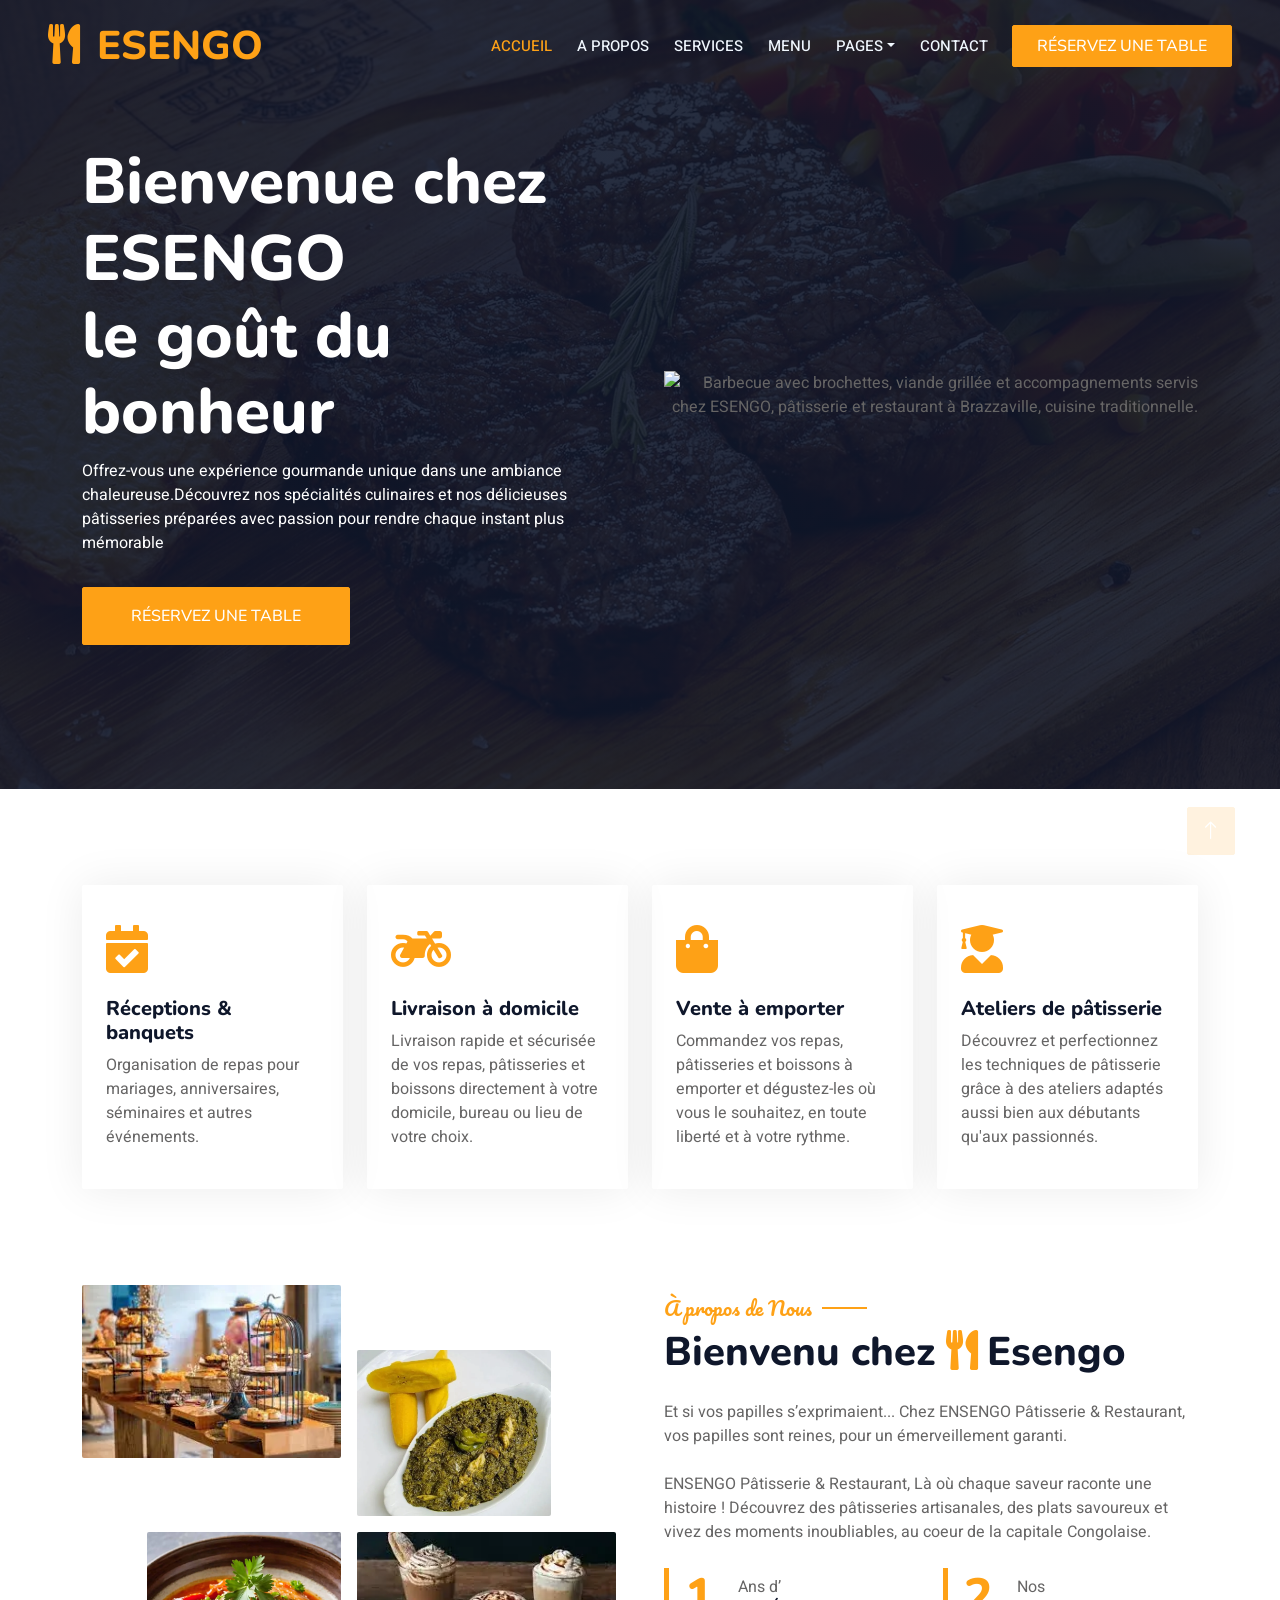
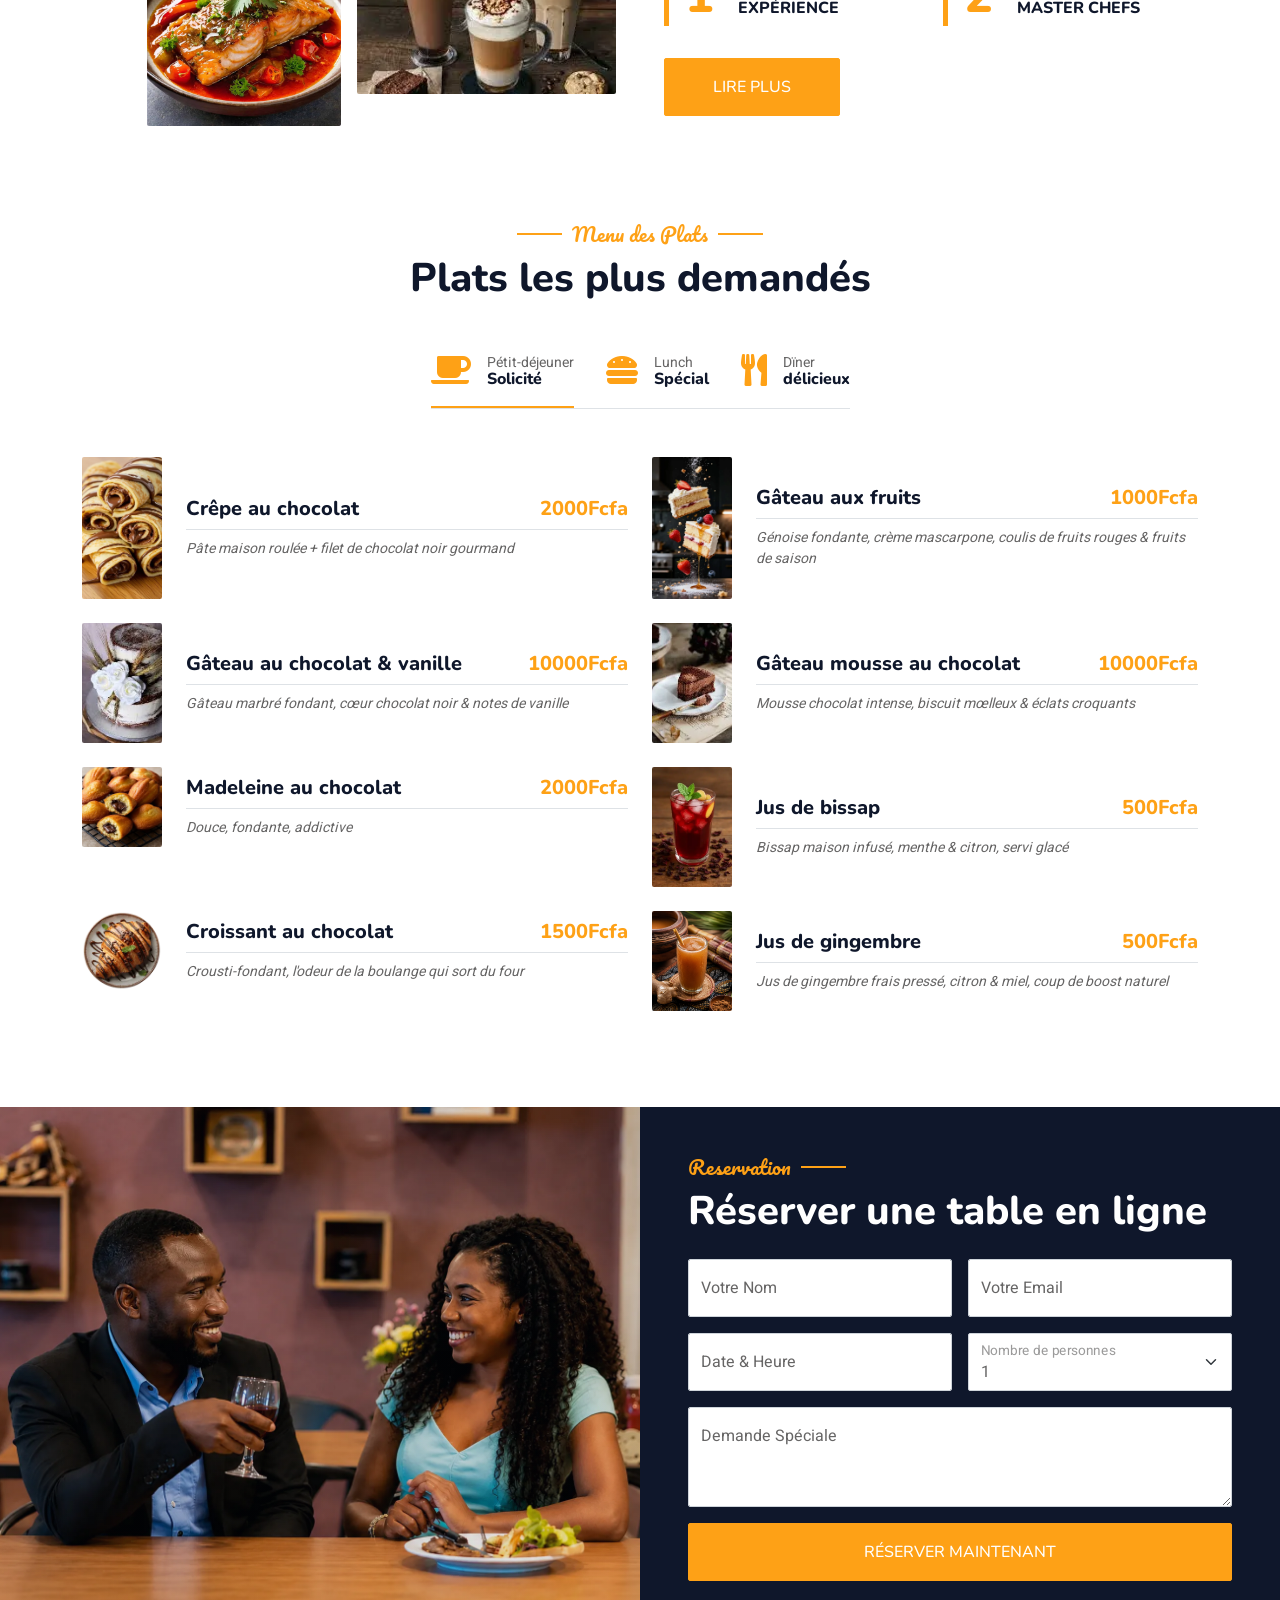
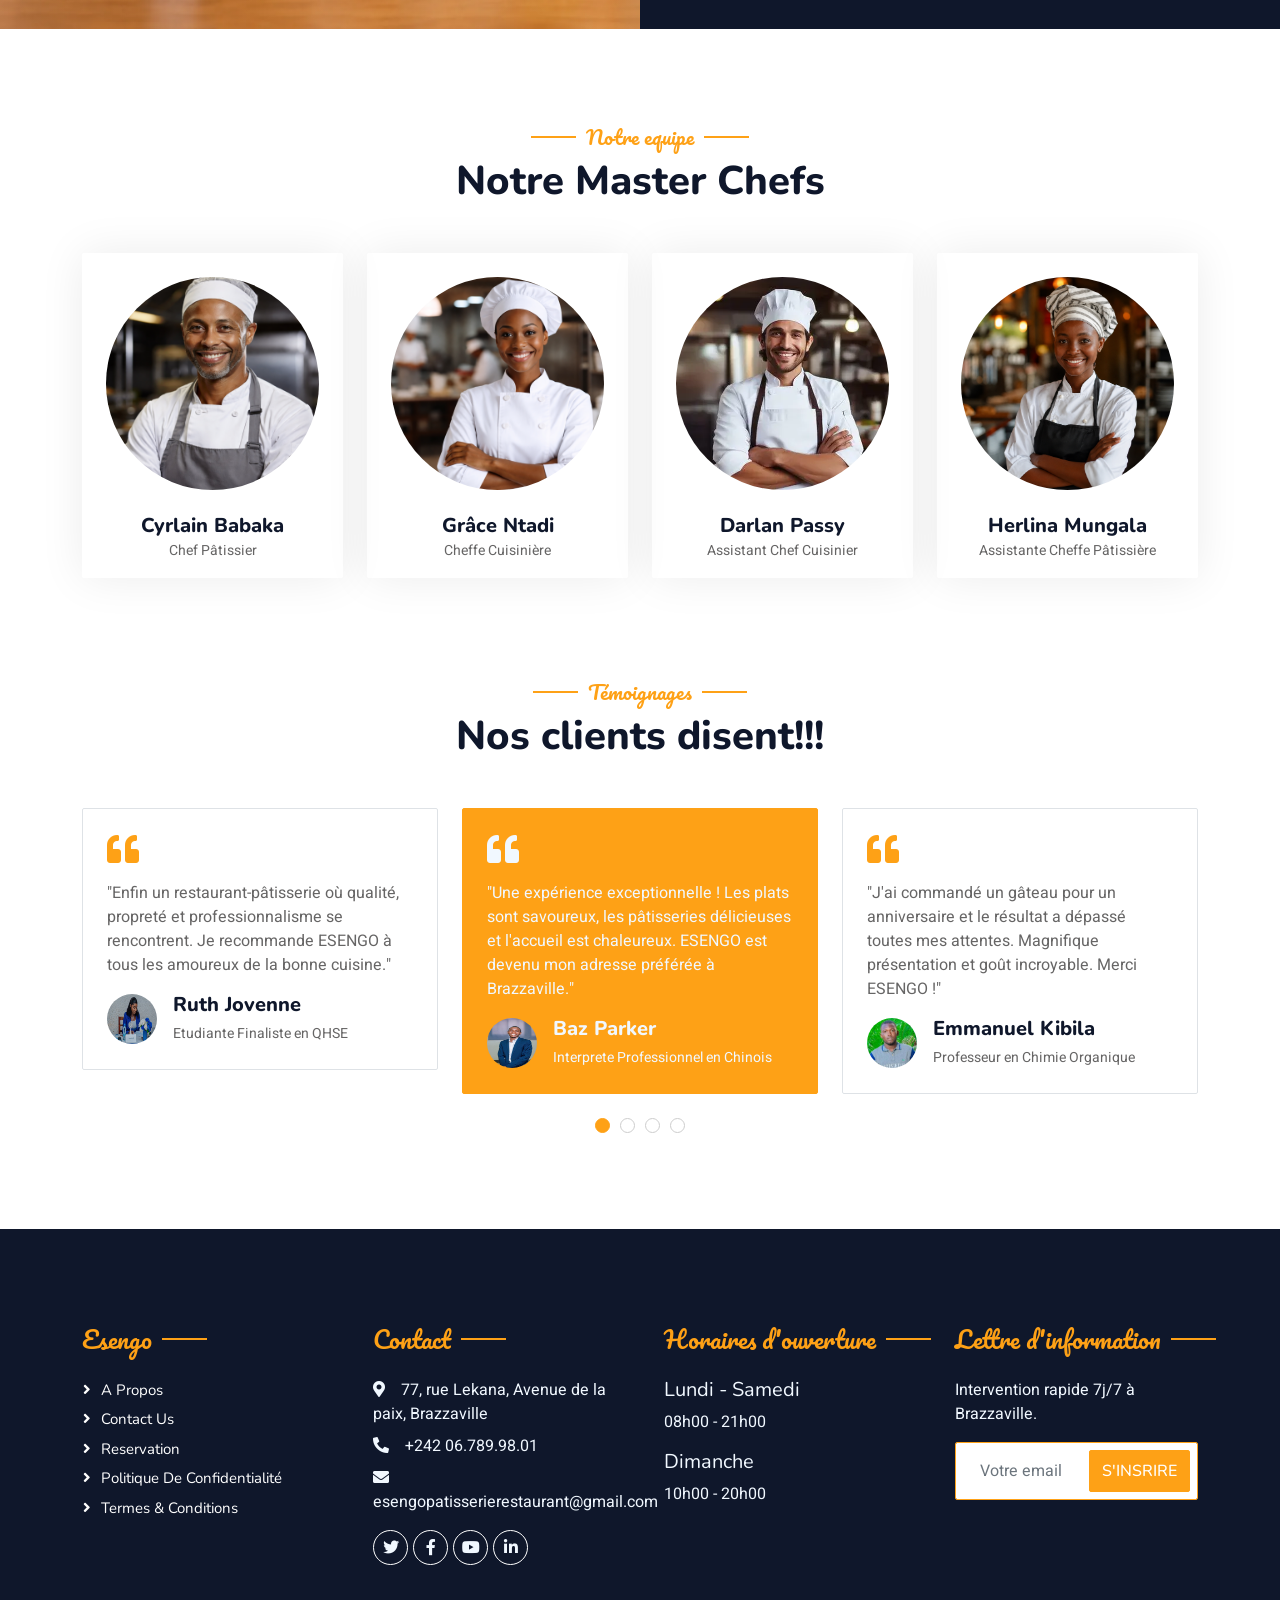
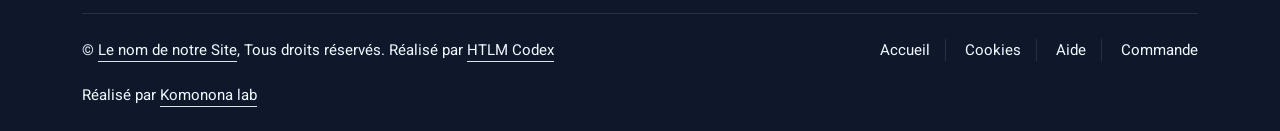
==== index.html @ 7b4bb0e8 "First commit" ====
<!DOCTYPE html>
<html lang="en">

<head>
    <meta charset="utf-8">
    <title>Esengo | Pâtisserie & Restaurant à Brazzaville</title>
    <meta content="width=device-width, initial-scale=1.0" name="viewport">
    <meta content="" name="keywords">
    <meta content="" name="description">
    <meta name="description" content="Esengo est votre pâtisserie, restaurant artisanale et salon de thé à Brazzaville. Découvrez nos gâteaux personnalisés, desserts faits maison, cuisine traditionnelle, café gourmand, vente à emporter et réservation de table.">
    <script type="application/ld+json">
{
  "@context": "https://schema.org",
  "@type": "Petite et moyenne entreprise (PME)",
  "@id": "",
  "name": "Esengo",
  "image": "",
  "url": "",
  "telephone": "+242064597911", 
  "email": "esengopatisserierestaurant@gmail.com",
  "priceRange": "FCFA",
  "description": "Chez ENSENGO Pâtisserie & Restaurant, vos papilles sont reines, pour un émerveillement garanti. ENSENGO Pâtisserie & Restaurant, là où chaque saveur raconte une histoire ! Découvrez des pâtisseries artisanales, des plats savoureux et vivez des moments inoubliables, au coeur de  la capitale Congolaise.",
  "address": {
    "@type": "PostalAddress",
    "streetAddress": "77, rue Lekana, Avenue de la paix, Brazzaville",
    "addressLocality": "Congo",
    "postalCode": "+242",
    "addressRegion": "Brazzaville",
    "addressCountry": "CG"
  },
  "geo": {
    "@type": "GeoCoordinates",
    "latitude": -4.26778°,
    "longitude": 15.2753°
  },
  "openingHoursSpecification": [
    {
      "@type": "OpeningHoursSpecification",
      "dayOfWeek": [
        "Monday",
        "Tuesday",
        "Wednesday",
        "Thursday",
        "Friday",
        "Saturday",
        "Sunday"
      ],
      "opens and closes": Monday-Saturday : "09:00-21:00",
      Sunday : "08:00-20:00"
    }
  ],
  "sameAs": [
    "https://www.facebook.com/profile.php?id=61590814425376",
    "https://www.instagram.com/esengo_26?igsh=MXh4OTg1Z3VpZGQyaA==",
  ],
  "areaServed": [
    {
      "@type": "Country",
      "name": "Congo"
    },
    {
      "@type": "City",
      "name": "Brazzaville"
    }
  ]
}
</script> 

    <!-- Favicon -->
    <link href="img/favicon.ico" rel="icon">

    <!-- Google Web Fonts -->
    <link rel="preconnect" href="https://fonts.googleapis.com">
    <link rel="preconnect" href="https://fonts.gstatic.com" crossorigin>
    <link href="https://fonts.googleapis.com/css2?family=Heebo:wght@400;500;600&family=Nunito:wght@600;700;800&family=Pacifico&display=swap" rel="stylesheet">

    <!-- Icon Font Stylesheet -->
    <link href="https://cdnjs.cloudflare.com/ajax/libs/font-awesome/5.10.0/css/all.min.css" rel="stylesheet">
    <link href="https://cdn.jsdelivr.net/npm/bootstrap-icons@1.4.1/font/bootstrap-icons.css" rel="stylesheet">

    <!-- Libraries Stylesheet -->
    <link href="lib/animate/animate.min.css" rel="stylesheet">
    <link href="lib/owlcarousel/assets/owl.carousel.min.css" rel="stylesheet">
    <link href="lib/tempusdominus/css/tempusdominus-bootstrap-4.min.css" rel="stylesheet" />

    <!-- Customized Bootstrap Stylesheet -->
    <link href="css/bootstrap.min.css" rel="stylesheet">

    <!-- Template Stylesheet -->
    <link href="css/style.css" rel="stylesheet">
</head>

<body>
    <div class="container-xxl bg-white p-0">
        <!-- Spinner Start -->
        <div id="spinner" class="show bg-white position-fixed translate-middle w-100 vh-100 top-50 start-50 d-flex align-items-center justify-content-center">
            <div class="spinner-border text-primary" style="width: 3rem; height: 3rem;" role="status">
                <span class="sr-only">Loading...</span>
            </div>
        </div>
        <!-- Spinner End -->


        <!-- Navbar & Hero Start -->
        <div class="container-xxl position-relative p-0">
            <nav class="navbar navbar-expand-lg navbar-dark bg-dark px-4 px-lg-5 py-3 py-lg-0">
                <a href="" class="navbar-brand p-0">
                    <h1 class="text-primary m-0"><i class="fa fa-utensils me-3"></i>ESENGO</h1>
                    <!-- <img src="img/logo.png" alt="Logo"> -->
                </a>
                <button class="navbar-toggler" type="button" data-bs-toggle="collapse" data-bs-target="#navbarCollapse">
                    <span class="fa fa-bars"></span>
                </button>
                <div class="collapse navbar-collapse" id="navbarCollapse">
                    <div class="navbar-nav ms-auto py-0 pe-4">
                        <a href="index.html" class="nav-item nav-link active">Accueil</a>
                        <a href="about.html" class="nav-item nav-link">A propos</a>
                        <a href="service.html" class="nav-item nav-link">Services</a>
                        <a href="menu.html" class="nav-item nav-link">Menu</a>
                        <div class="nav-item dropdown">
                            <a href="#" class="nav-link dropdown-toggle" data-bs-toggle="dropdown">Pages</a>
                            <div class="dropdown-menu m-0">
                                <a href="booking.html" class="dropdown-item">Réservation</a>
                                <a href="team.html" class="dropdown-item">Notre equipe</a>
                                <a href="testimonial.html" class="dropdown-item">Temoignage</a>
                            </div>
                        </div>
                        <a href="contact.html" class="nav-item nav-link">Contact</a>
                    </div>
                    <a href="booking.html" class="btn btn-primary py-2 px-4">Réservez une Table</a>
                </div>
            </nav>
            <div class="container-xxl py-5 bg-dark hero-header mb-5">
                <div class="container my-5 py-5">
                    <div class="row align-items-center g-5">
                        <div class="col-lg-6 text-center text-lg-start">
                            <h1 class="display-3 text-white animated slideInLeft">Bienvenue chez ESENGO<br>le goût du bonheur</h1>
                            <p class="text-white animated slideInLeft mb-4 pb-2">Offrez-vous une expérience gourmande unique dans une ambiance chaleureuse.Découvrez nos spécialités culinaires et nos délicieuses pâtisseries préparées avec passion pour rendre chaque instant plus mémorable</p>
                            <a href="booking.html" class="btn btn-primary py-sm-3 px-sm-5 me-3 animated slideInLeft">Réservez une Table</a>
                        </div>
                        <div class="col-lg-6 text-center text-lg-end overflow-hidden">
                            <img class="img-fluid" src="img_Drone/hero.png" alt="Barbecue avec brochettes, viande grillée et accompagnements servis chez ESENGO, pâtisserie et restaurant à Brazzaville, cuisine traditionnelle.">
                        </div>
                    </div>
                </div>
            </div>
        </div>
        <!-- Navbar & Hero End -->


        <!-- Service Start -->
        <div class="container-xxl py-5">
            <div class="container">
                <div class="row g-4">
                   <div class="col-lg-3 col-sm-6 wow fadeInUp" data-wow-delay="0.1s">
                        <div class="service-item rounded pt-3">
                            <div class="p-4">
                                <i class="fa fa-3x fa-calendar-check text-primary mb-4"></i>
                                <h5>Réceptions & banquets</h5>
                                <p>Organisation de repas pour mariages, anniversaires, séminaires et autres événements.</p>
                            </div>
                        </div>
                    </div>  
                    <div class="col-lg-3 col-sm-6 wow fadeInUp" data-wow-delay="0.3s">
                        <div class="service-item rounded pt-3">
                            <div class="p-4">
                                <i class="fa fa-3x fa-motorcycle text-primary mb-4"></i>
                                <h5>Livraison à domicile</h5>
                                <p>Livraison rapide et sécurisée de vos repas, pâtisseries et boissons directement à votre domicile, bureau ou lieu de votre choix.</p>
                            </div>
                        </div>
                    </div> 
                    <div class="col-lg-3 col-sm-6 wow fadeInUp" data-wow-delay="0.5s">
                        <div class="service-item rounded pt-3">
                            <div class="p-4">
                                 <i class="fa fa-3x fa-shopping-bag text-primary mb-4"></i>
                                 <h5>Vente à emporter</h5>
                                 <p>Commandez vos repas, pâtisseries et boissons à emporter et dégustez-les où vous le souhaitez, en toute liberté et à votre rythme.</p>
                            </div>
                        </div>
                    </div>
                    <div class="col-lg-3 col-sm-6 wow fadeInUp" data-wow-delay="0.7s">
                        <div class="service-item rounded pt-3">
                            <div class="p-4">
                                <i class="fa fa-3x fa-user-graduate text-primary mb-4"></i>
                                <h5>Ateliers de pâtisserie</h5>
                                <p>Découvrez et perfectionnez les techniques de pâtisserie grâce à des ateliers adaptés aussi bien aux débutants qu'aux passionnés.</p>
                            </div>
                        </div>
                    </div>
                </div>
            </div>
        </div>
        <!-- Service End -->


         <!-- About Start -->
        <div class="container-xxl py-5">
            <div class="container">
                <div class="row g-5 align-items-center">
                    <div class="col-lg-6">
                        <div class="row g-3">
                            <div class="col-6 text-start">
                                <img class="img-fluid rounded w-100 wow zoomIn" data-wow-delay="0.1s" src="img_about/intérieur_patisserie.webp">
                            </div>
                            <div class="col-6 text-start">
                                <img class="img-fluid rounded w-75 wow zoomIn" data-wow-delay="0.3s" src="img_about/saka saka.webp" style="margin-top: 25%;">
                            </div>
                            <div class="col-6 text-end">
                                <img class="img-fluid rounded w-75 wow zoomIn" data-wow-delay="0.5s" src="img_about/makayabou.webp">
                            </div>
                            <div class="col-6 text-end">
                                <img class="img-fluid rounded w-100 wow zoomIn" data-wow-delay="0.7s" src="img_about/smoussy.webp">
                            </div>
                        </div>
                    </div>
                    <div class="col-lg-6">
                        <h5 class="section-title ff-secondary text-start text-primary fw-normal">À propos de Nous</h5>
                        <h1 class="mb-4">Bienvenu chez <i class="fa fa-utensils text-primary me-2"></i>Esengo</h1>
                        <p class="mb-4">Et si vos papilles s’exprimaient... Chez ENSENGO Pâtisserie & Restaurant, vos papilles sont reines, pour un émerveillement garanti.</p>
                        <p class="mb-4">ENSENGO Pâtisserie & Restaurant, Là où  chaque saveur raconte une histoire ! Découvrez des pâtisseries artisanales, des plats savoureux et vivez des moments inoubliables, au coeur de  la capitale Congolaise.</p>
                        <div class="row g-4 mb-4">
                            <div class="col-sm-6">
                                <div class="d-flex align-items-center border-start border-5 border-primary px-3">
                                    <h1 class="flex-shrink-0 display-5 text-primary mb-0" data-toggle="counter-up">3</h1>
                                    <div class="ps-4">
                                        <p class="mb-0">Ans d’</p>
                                        <h6 class="text-uppercase mb-0">Expérience</h6>
                                    </div>
                                </div>
                            </div>
                            <div class="col-sm-6">
                                <div class="d-flex align-items-center border-start border-5 border-primary px-3">
                                    <h1 class="flex-shrink-0 display-5 text-primary mb-0" data-toggle="counter-up">4</h1>
                                    <div class="ps-4">
                                        <p class="mb-0">Nos</p>
                                        <h6 class="text-uppercase mb-0"> Master Chefs</h6>
                                    </div>
                                </div>
                            </div>
                        </div>
                        <a class="btn btn-primary py-3 px-5 mt-2" href="">Lire plus</a>
                    </div>
                </div>
            </div>
        </div>
        <!-- About End -->


              <!-- Menu Start -->
      <div class="container-xxl py-5">
        <div class="container">
          <div class="text-center wow fadeInUp" data-wow-delay="0.1s">
            <h5
              class="section-title ff-secondary text-center text-primary fw-normal"
            >
              Menu des Plats
            </h5>
 <h1 class="mb-5">Plats les plus demandés</h1>
          </div>
          <div class="tab-class text-center wow fadeInUp" data-wow-delay="0.1s">
            <ul
              class="nav nav-pills d-inline-flex justify-content-center border-bottom mb-5"
            >
              <li class="nav-item">
                <a
                  class="d-flex align-items-center text-start mx-3 ms-0 pb-3 active"
                  data-bs-toggle="pill"
                  href="#tab-1"
                >
                  <i class="fa fa-coffee fa-2x text-primary"></i>
                  <div class="ps-3">
                    <small class="text-body">Pétit-déjeuner</small>
                    <h6 class="mt-n1 mb-0">Solicité</h6>
                  </div>
                </a>
              </li>
              <li class="nav-item">
                <a
                  class="d-flex align-items-center text-start mx-3 pb-3"
                  data-bs-toggle="pill"
                  href="#tab-2"
                >
                  <i class="fa fa-hamburger fa-2x text-primary"></i>
                  <div class="ps-3">
                    <small class="text-body">Lunch</small>
                    <h6 class="mt-n1 mb-0">Spécial</h6>
                  </div>
                </a>
              </li>
              <li class="nav-item">
                <a
                  class="d-flex align-items-center text-start mx-3 me-0 pb-3"
                  data-bs-toggle="pill"
                  href="#tab-3"
                >
                  <i class="fa fa-utensils fa-2x text-primary"></i>
                  <div class="ps-3">
                    <small class="text-body">Dïner</small>
                    <h6 class="mt-n1 mb-0">délicieux</h6>
                  </div>
                </a>
              </li>
            </ul>
            <div class="tab-content">
              <div id="tab-1" class="tab-pane fade show p-0 active">
                <div class="row g-4">
                  <div class="col-lg-6">
                    <div class="d-flex align-items-center">
                      <img
                        class="flex-shrink-0 img-fluid rounded"
                        src="Images Komonana (compression)\crepes au choco.webp"
                        alt="Crêpe au chocolat artisanale servie au restaurant pâtisserie ESENGO à Brazzaville"
                        style="width: 80px"
                      />
                      <div class="w-100 d-flex flex-column text-start ps-4">
                        <h5
                          class="d-flex justify-content-between border-bottom pb-2"
                        >
                          <span>Crêpe au chocolat</span>
                          <span class="text-primary">2000Fcfa</span>
                        </h5>
                        <small class="fst-italic"
                          >Pâte maison roulée + filet de chocolat noir
                          gourmand</small
                        >
                      </div>
                    </div>
                  </div>

                  <div class="col-lg-6">
                    <div class="d-flex align-items-center">
                      <img
                        class="flex-shrink-0 img-fluid rounded"
                        src="Images Komonana (compression)\gâteau  à la crème.webp"
                        alt="gâteau aux fruits frais de la pâtisserie ESENGO à Brazzaville"
                        style="width: 80px"
                      />
                      <div class="w-100 d-flex flex-column text-start ps-4">
                        <h5
                          class="d-flex justify-content-between border-bottom pb-2"
                        >
                          <span>Gâteau aux fruits</span>
                          <span class="text-primary">1000Fcfa</span>
                        </h5>
                        <small class="fst-italic"
                          >Génoise fondante, crème mascarpone, coulis de fruits
                          rouges & fruits de saison</small
                        >
                      </div>
                    </div>
                  </div>
                  <div class="col-lg-6">
                    <div class="d-flex align-items-center">
                      <img
                        class="flex-shrink-0 img-fluid rounded"
                        src="Images Komonana (compression)\images (3).webp"
                        alt="Gâteau au chocolat et vanille préparé par la meilleure pâtisserie de Brazzaville"
                        style="width: 80px"
                      />
                      <div class="w-100 d-flex flex-column text-start ps-4">
                        <h5
                          class="d-flex justify-content-between border-bottom pb-2"
                        >
                          <span>Gâteau au chocolat & vanille</span>
                          <span class="text-primary">10000Fcfa</span>
                        </h5>
                        <small class="fst-italic"
                          >Gâteau marbré fondant, cœur chocolat noir & notes de
                          vanille</small
                        >
                      </div>
                    </div>
                  </div>
                  <div class="col-lg-6">
                    <div class="d-flex align-items-center">
                      <img
                        class="flex-shrink-0 img-fluid rounded"
                        src="Images Komonana (compression)/g chocolat.webp"
                        alt="Gâteau mousse au chocolat gourmand proposé par la pâtisserie ESENGO à Brazzaville"
                        style="width: 80px"
                      />
                      <div class="w-100 d-flex flex-column text-start ps-4">
                        <h5
                          class="d-flex justify-content-between border-bottom pb-2"
                        >
                          <span>Gâteau mousse au chocolat</span>
                          <span class="text-primary">10000Fcfa</span>
                        </h5>
                        <small class="fst-italic"
                          >Mousse chocolat intense, biscuit mœlleux & éclats
                          croquants</small
                        >
                      </div>
                    </div>
                  </div>
                  <div class="col-lg-6">
                    <div class="d-flex align-items-center">
                      <img
                        class="flex-shrink-0 img-fluid rounded"
                        src="Images Komonana (compression)/madeleine au chocolat.webp"
                        alt="Madeleine au chocolat artisanale de la pâtisserie ESENGO à Brazzaville"
                        style="width: 80px"
                      />
                      <div class="w-100 d-flex flex-column text-start ps-4">
                        <h5
                          class="d-flex justify-content-between border-bottom pb-2"
                        >
                          <span>Madeleine au chocolat</span>
                          <span class="text-primary">2000Fcfa</span>
                        </h5>
                        <small class="fst-italic"
                          >Douce, fondante, addictive</small
                        >
                      </div>
                    </div>
                  </div>
                  <div class="col-lg-6">
                    <div class="d-flex align-items-center">
                      <img
                        class="flex-shrink-0 img-fluid rounded"
                        src="Images Komonana (compression)/images (35).webp"
                        alt="Jus de bissap maison servi au restaurant ESENGO à Brazzaville"
                        style="width: 80px"
                      />
                      <div class="w-100 d-flex flex-column text-start ps-4">
                        <h5
                          class="d-flex justify-content-between border-bottom pb-2"
                        >
                          <span>Jus de bissap</span>
                          <span class="text-primary">500Fcfa</span>
                        </h5>
                        <small class="fst-italic"
                          >Bissap maison infusé, menthe & citron, servi
                          glacé</small
                        >
                      </div>
                    </div>
                  </div>

                  <div class="col-lg-6">
                    <div class="d-flex align-items-center">
                      <img
                        class="flex-shrink-0 img-fluid rounded"
                        src="Images Komonana (compression)/chocolate-croissant-french-pastry-croissant-top-view-puff-pastry-dessert-isolated-png.webp"
                        alt="Croissant au chocolat croustillant de la pâtisserie ESENGO à Brazzaville"
                        style="width: 80px"
                      />
                      <div class="w-100 d-flex flex-column text-start ps-4">
                        <h5
                          class="d-flex justify-content-between border-bottom pb-2"
                        >
                          <span>Croissant au chocolat</span>
                          <span class="text-primary">1500Fcfa</span>
                        </h5>
                        <small class="fst-italic"
                          >Crousti-fondant, l'odeur de la boulange qui sort du
                          four</small
                        >
                      </div>
                    </div>
                  </div>

                  <div class="col-lg-6">
                    <div class="d-flex align-items-center">
                      <img
                        class="flex-shrink-0 img-fluid rounded"
                        src="plat/gingembre.webp"
                        alt="Jus de gingembre frais proposé au restaurant pâtisserie ESENGO à Brazzaville"
                        style="width: 80px"
                      />
                      <div class="w-100 d-flex flex-column text-start ps-4">
                        <h5
                          class="d-flex justify-content-between border-bottom pb-2"
                        >
                          <span>Jus de gingembre</span>
                          <span class="text-primary">500Fcfa</span>
                        </h5>
                        <small class="fst-italic"
                          >Jus de gingembre frais pressé, citron & miel, coup de
                          boost naturel</small
                        >
                      </div>
                    </div>
                  </div>
                </div>
              </div>
              <div id="tab-2" class="tab-pane fade show p-0">
                <div class="row g-4">
                  <div class="col-lg-6">
                    <div class="d-flex align-items-center">
                      <img
                        class="flex-shrink-0 img-fluid rounded"
                        src="Images Komonana (compression)/eau.webp"
                        alt="Eau fraîche servie au restaurant ESENGO à Brazzaville"
                        style="width: 80px"
                      />
                      <div class="w-100 d-flex flex-column text-start ps-4">
                        <h5
                          class="d-flex justify-content-between border-bottom pb-2"
                        >
                          <span>Eau</span>
                          <span class="text-primary">1000Fcfa</span>
                        </h5>
                        <small class="fst-italic"
                          >Eau fraîche plate, servie glacée</small
                        >
                      </div>
                    </div>
                  </div>
                  <div class="col-lg-6">
                    <div class="d-flex align-items-center">
                      <img
                        class="flex-shrink-0 img-fluid rounded"
                        src="Images Komonana (compression)\boisson.webp"
                        alt="Smoothie aux fruits frais préparé au restaurant ESENGO à Brazzaville"
                        style="width: 80px"
                      />
                      <div class="w-100 d-flex flex-column text-start ps-4">
                        <h5
                          class="d-flex justify-content-between border-bottom pb-2"
                        >
                          <span>Smoothie aux fruits</span>
                          <span class="text-primary">3000Fcfa</span>
                        </h5>
                        <small class="fst-italic"
                          >Mix de fruits frais du jour, 100% naturel sans sucre
                          ajouté</small
                        >
                      </div>
                    </div>
                  </div>
                  <div class="col-lg-6">
                    <div class="d-flex align-items-center">
                      <img
                        class="flex-shrink-0 img-fluid rounded"
                        src="c:\Users\HP\Downloads\tinified\ChatGPT Image 19 juin 2026, 15_28_49.webp"
                        alt="Riz sauce gras servi au restaurant gastronomique ESENGO à Brazzaville"
                        style="width: 80px"
                      />
                      <div class="w-100 d-flex flex-column text-start ps-4">
                        <h5
                          class="d-flex justify-content-between border-bottom pb-2"
                        >
                          <span>Riz sauce gras</span>
                          <span class="text-primary">3500Fcfa</span>
                        </h5>
                        <small class="fst-italic"
                          >Riz parfumé, sauce tomate maison & légumes du
                          marché</small
                        >
                      </div>
                    </div>
                  </div>
                  <div class="col-lg-6">
                    <div class="d-flex align-items-center">
                      <img
                        class="flex-shrink-0 img-fluid rounded"
                        src="Images Komonana (compression)/pizza.webp"
                        alt="Pizza artisanale préparée au restaurant ESENGO à Brazzaville"
                        style="width: 80px"
                      />
                      <div class="w-100 d-flex flex-column text-start ps-4">
                        <h5
                          class="d-flex justify-content-between border-bottom pb-2"
                        >
                          <span>Pizza</span>
                          <span class="text-primary">4500Fcfa</span>
                        </h5>
                        <small class="fst-italic"
                          >Pâte maison, sauce tomate mozzarella fondante</small
                        >
                      </div>
                    </div>
                  </div>
                  <div class="col-lg-6">
                    <div class="d-flex align-items-center">
                      <img
                        class="flex-shrink-0 img-fluid rounded"
                        src="Images Komonana (compression)/tarte.webp"
                        alt="Tarte maison de la pâtisserie ESENGO à Brazzaville"
                        style="width: 80px"
                      />
                      <div class="w-100 d-flex flex-column text-start ps-4">
                        <h5
                          class="d-flex justify-content-between border-bottom pb-2"
                        >
                          <span>Tarte aux pommes</span>
                          <span class="text-primary">5000Fcfa</span>
                        </h5>
                        <small class="fst-italic"
                          >Tarte rustique aux pommes caramélisées</small
                        >
                      </div>
                    </div>
                  </div>
                  <div class="col-lg-6">
                    <div class="d-flex align-items-center">
                      <img
                        class="flex-shrink-0 img-fluid rounded"
                        src="c:\Users\HP\Desktop\restoran-1.0.0\restoran-1.0.0\getwebp-converted (16)\coca.webp"
                        alt="oca punch citron servi bien frais au restaurant ESENGO à Brazzaville"
                        style="width: 80px"
                      />
                      <div class="w-100 d-flex flex-column text-start ps-4">
                        <h5
                          class="d-flex justify-content-between border-bottom pb-2"
                        >
                          <span>Coca punch citron</span>
                          <span class="text-primary">1000Fcfa</span>
                        </h5>
                        <small class="fst-italic"
                          >Coca bien frais, citron pressé minute</small
                        >
                      </div>
                    </div>
                  </div>
                  <div class="col-lg-6">
                    <div class="d-flex align-items-center">
                      <img
                        class="flex-shrink-0 img-fluid rounded"
                        src="c:\Users\HP\Desktop\restoran-1.0.0\restoran-1.0.0\getwebp-converted (16)\toast.webp"
                        alt="Tartine à l'avocat, saumon fumé et œuf poché préparée au restaurant gastronomique ESENGO à Brazzaville"
                        style="width: 80px"
                      />
                      <div class="w-100 d-flex flex-column text-start ps-4">
                        <h5
                          class="d-flex justify-content-between border-bottom pb-2"
                        >
                          <span>Tartine avocat, saumon fumé & œuf poché</span>
                          <span class="text-primary">1500Fcfa</span>
                        </h5>
                        <small class="fst-italic"
                          >Tartine salée avocat crémeux, saumon fumé</small
                        >
                      </div>
                    </div>
                  </div>
                  <div class="col-lg-6">
                    <div class="d-flex align-items-center">
                      <img
                        class="flex-shrink-0 img-fluid rounded"
                        src="c:\Users\HP\Desktop\restoran-1.0.0\restoran-1.0.0\getwebp-converted (16)\brioche.webp"
                        alt="Yaourt à la banane, granola et miel proposé par la pâtisserie ESENGO à Brazzaville"
                        style="width: 80px"
                      />
                      <div class="w-100 d-flex flex-column text-start ps-4">
                        <h5
                          class="d-flex justify-content-between border-bottom pb-2"
                        >
                          <span>Yaourt à la banane, granola & miel </span>
                          <span class="text-primary">2000Fcfa</span>
                        </h5>
                        <small class="fst-italic"
                          >Yaourt onctueux, banane, granola croustillant &
                          miel</small
                        >
                      </div>
                    </div>
                  </div>
                </div>
              </div>
              <div id="tab-3" class="tab-pane fade show p-0">
                <div class="row g-4">
                  <div class="col-lg-6">
                    <div class="d-flex align-items-center">
                      <img
                        class="flex-shrink-0 img-fluid rounded"
                        src="plat/warp.webp"
                        alt="Tortilla de poulet avec salsa maison servie au restaurant ESENGO à Brazzaville"
                        style="width: 80px"
                      />
                      <div class="w-100 d-flex flex-column text-start ps-4">
                        <h5
                          class="d-flex justify-content-between border-bottom pb-2"
                        >
                          <span>Tortilla de poulet, salsa maison & salade</span>
                          <span class="text-primary">4500Fcfa</span>
                        </h5>
                        <small class="fst-italic"
                          >Tortilla chaude garnie, poulet mariné, salsa maison &
                          cridités croquantes</small
                        >
                      </div>
                    </div>
                  </div>
                  <div class="col-lg-6">
                    <div class="d-flex align-items-center">
                      <img
                        class="flex-shrink-0 img-fluid rounded"
                        src="plat/canard.webp"
                        alt="Magret de canard grillé préparé au restaurant gastronomique ESENGO à Brazzaville"
                        style="width: 80px"
                      />
                      <div class="w-100 d-flex flex-column text-start ps-4">
                        <h5
                          class="d-flex justify-content-between border-bottom pb-2"
                        >
                          <span>Magret de canard grillé</span>
                          <span class="text-primary">5000Fcfa</span>
                        </h5>
                        <small class="fst-italic"
                          >Canard braisé, sauce oignons 
                        </small>
                      </div>
                    </div>
                  </div>
                  <div class="col-lg-6">
                    <div class="d-flex align-items-center">
                      <img
                        class="flex-shrink-0 img-fluid rounded"
                        src="plat/legumes.webp"
                        alt="Steak grillé avec purée maison et légumes rôtis servi au restaurant ESENGO à Brazzaville"
                        style="width: 80px"
                      />
                      <div class="w-100 d-flex flex-column text-start ps-4">
                        <h5
                          class="d-flex justify-content-between border-bottom pb-2"
                        >
                          <span
                            >Steak grillé, puré maison et légumes rôtis</span
                          >
                          <span class="text-primary">7500Fcfa</span>
                        </h5>
                        <small class="fst-italic"
                          >Steak saisi à la plancha, purée onctueuse maison,
                          légumes de saison rôtis
                        </small>
                      </div>
                    </div>
                  </div>
                  <div class="col-lg-6">
                    <div class="d-flex align-items-center">
                      <img
                        class="flex-shrink-0 img-fluid rounded"
                        src="plat/Silure.webp"
                        alt="Silure mijoté en sauce traditionnelle proposé au restaurant ESENGO à Brazzaville"
                        style="width: 80px"
                      />
                      <div class="w-100 d-flex flex-column text-start ps-4">
                        <h5
                          class="d-flex justify-content-between border-bottom pb-2"
                        >
                          <span>Silure </span>
                          <span class="text-primary"> 6000Fcfa</span>
                        </h5>
                        <small class="fst-italic"
                          >Morceaux de silure frais mijotés dans une sauce onctueuse aux oignons, tomates et épices</s></small
                        >
                      </div>
                    </div>
                  </div>
                  <div class="col-lg-6">
                    <div class="d-flex align-items-center">
                      <img
                        class="flex-shrink-0 img-fluid rounded"
                        src="plat/poulet.webp"
                        alt="Poulet doré aux légumes préparé au restaurant gastronomique ESENGO à Brazzaville"
                        style="width: 80px"
                      />
                      <div class="w-100 d-flex flex-column text-start ps-4">
                        <h5
                          class="d-flex justify-content-between border-bottom pb-2"
                        >
                          <span>Poulet doré aux légumes</span>
                          <span class="text-primary">8500Fcfa</span>
                        </h5>
                        <small class="fst-italic"
                          >Poulet doré au four, jus réduit, légumes
                          fondants</small
                        >
                      </div>
                    </div>
                  </div>
                  <div class="col-lg-6">
                    <div class="d-flex align-items-center">
                      <img
                        class="flex-shrink-0 img-fluid rounded"
                        src="plat/saka saka.webp"
                        alt="Saka saka accompagné de banane bouillie servi au restaurant gastronomique ESENGO à Brazzaville"
                        style="width: 80px"
                      />
                      <div class="w-100 d-flex flex-column text-start ps-4">
                        <h5
                          class="d-flex justify-content-between border-bottom pb-2"
                        >
                          <span>Saka saka & banane boullie</span>
                          <span class="text-primary">3000Fcfa</span>
                        </h5>
                        <small class="fst-italic"
                          >Feuilles de manioc pilées, mijotées avec l'huile de palme, oignons et épices du pays</small
                        >
                      </div>
                    </div>
                  </div>
                  <div class="col-lg-6">
                    <div class="d-flex align-items-center">
                      <img
                        class="flex-shrink-0 img-fluid rounded"
                        src="Images Komonana (compression)/riz poisson.png"
                        alt="Riz au poisson grillé préparé au restaurant ESENGO à Brazzaville"
                        style="width: 80px"
                      />
                      <div class="w-100 d-flex flex-column text-start ps-4">
                        <h5
                          class="d-flex justify-content-between border-bottom pb-2"
                        >
                          <span>Riz poisson</span>
                          <span class="text-primary">2500Fcfa</span>
                        </h5>
                        <small class="fst-italic"
                          >Riz parfumé, poisson grillé du jour, sauce tomate &
                          légumes</small
                        >
                      </div>
                    </div>
                  </div>
                  <div class="col-lg-6">
                    <div class="d-flex align-items-center">
                      <img
                        class="flex-shrink-0 img-fluid rounded"
                        src="plat/makayabou.webp"
                        alt="Poisson salé en sauce tomate proposé au restaurant ESENGO à Brazzaville"
                        style="width: 80px"
                      />
                      <div class="w-100 d-flex flex-column text-start ps-4">
                        <h5
                          class="d-flex justify-content-between border-bottom pb-2"
                        >
                          <span>Poisson salé</span>
                          <span class="text-primary">7500Fcfa</span>
                        </h5>
                        <small class="fst-italic"
                          >Poisson cuit avec saveur & tomate</small
                        >
                      </div>
                    </div>
                  </div>
                </div>
              </div>
            </div>
          </div>
        </div>
      </div>
      <!-- Menu End -->


        <!-- Reservation Start -->
        <div class="container-xxl py-5 px-0 wow fadeInUp" data-wow-delay="0.1s">
            <div class="row g-0">
                <div class="col-md-6">
                    <div class="video">
                       <!--  <button type="button" class="btn-play" data-bs-toggle="modal" data-src="https://www.youtube.com/embed/DWRcNpR6Kdc" data-bs-target="#videoModal">
                            <span></span>
                        </button> -->
                    </div>
                </div>
                <div class="col-md-6 bg-dark d-flex align-items-center">
                    <div class="p-5 wow fadeInUp" data-wow-delay="0.2s">
                        <h5 class="section-title ff-secondary text-start text-primary fw-normal">Reservation</h5>
                        <h1 class="text-white mb-4">Réserver une table en ligne</h1>
                        <form>
                            <div class="row g-3">
                                <div class="col-md-6">
                                    <div class="form-floating">
                                        <input type="text" class="form-control" id="name" placeholder="Your Name">
                                        <label for="name">Votre Nom</label>
                                    </div>
                                </div>
                                <div class="col-md-6">
                                    <div class="form-floating">
                                        <input type="email" class="form-control" id="email" placeholder="Your Email">
                                        <label for="email">Votre Email</label>
                                    </div>
                                </div>
                                <div class="col-md-6">
                                    <div class="form-floating date" id="date3" data-target-input="nearest">
                                        <input type="text" class="form-control datetimepicker-input" id="datetime" placeholder="Date & Time" data-target="#date3" data-toggle="datetimepicker" />
                                        <label for="datetime">Date & Heure</label>
                                    </div>
                                </div>
                                <div class="col-md-6">
                                    <div class="form-floating">
                                        <select class="form-select" id="select1">
                                          <option value="1">1</option>
                                          <option value="2">2</option>
                                          <option value="3">3</option>
                                          <option value="4">4</option>
                                        </select>
                                        <label for="select1">Nombre de personnes</label>
                                      </div>
                                </div>
                                <div class="col-12">
                                    <div class="form-floating">
                                        <textarea class="form-control" placeholder="Special Request" id="message" style="height: 100px"></textarea>
                                        <label for="message">Demande Spéciale</label>
                                    </div>
                                </div>
                                <div class="col-12">
                                    <button class="btn btn-primary w-100 py-3" type="submit">Réserver maintenant</button>
                                </div>
                            </div>
                        </form>
                    </div>
                </div>
            </div>
        </div>

        <div class="modal fade" id="videoModal" tabindex="-1" aria-labelledby="exampleModalLabel" aria-hidden="true">
            <div class="modal-dialog">
                <div class="modal-content rounded-0">
                    <div class="modal-header">
                        <h5 class="modal-title" id="exampleModalLabel">Youtube Video</h5>
                        <button type="button" class="btn-close" data-bs-dismiss="modal" aria-label="Close"></button>
                    </div>
                    <div class="modal-body">
                        <!-- 16:9 aspect ratio -->
                        <div class="ratio ratio-16x9">
                            <iframe class="embed-responsive-item" src="" id="video" allowfullscreen allowscriptaccess="always"
                                allow="autoplay"></iframe>
                        </div>
                    </div>
                </div>
            </div>
        </div>
        <!-- Reservation Start -->


        <!-- Team Start -->
        <div class="container-xxl pt-5 pb-3">
            <div class="container">
                <div class="text-center wow fadeInUp" data-wow-delay="0.1s">
                    <h5 class="section-title ff-secondary text-center text-primary fw-normal">Notre equipe</h5>
                    <h1 class="mb-5">Notre Master Chefs</h1>
                </div>
                <div class="row g-4">
                    <div class="col-lg-3 col-md-6 wow fadeInUp" data-wow-delay="0.1s">
                        <div class="team-item text-center rounded overflow-hidden">
                            <div class="rounded-circle overflow-hidden m-4">
                                <img class="img-fluid" src="img_about/1.png" alt="Chef pâtissier du restaurant et de la pâtisserie ESENGO à Brazzaville, spécialiste des gâteaux personnalisés"/>
                            </div>
                            <h5 class="mb-0">Cyrlain Babaka</h5>
                            <small>Chef Pâtissier</small>
                            <div class="d-flex justify-content-center mt-3">
                                <a class="btn btn-square btn-primary mx-1" href=""><i class="fab fa-facebook-f"></i></a>
                                <a class="btn btn-square btn-primary mx-1" href=""><i class="fab fa-twitter"></i></a>
                                <a class="btn btn-square btn-primary mx-1" href=""><i class="fab fa-instagram"></i></a>
                            </div>
                        </div>
                    </div>
                    <div class="col-lg-3 col-md-6 wow fadeInUp" data-wow-delay="0.3s">
                        <div class="team-item text-center rounded overflow-hidden">
                            <div class="rounded-circle overflow-hidden m-4">
                                <img class="img-fluid" src="img_about/3.png" alt="Cheffe Cuisinière de la pâtisserie et du restaurant gastronomique ESENGO à Brazzaville préparant une cuisine raffinée"/>
                            </div>
                            <h5 class="mb-0">Grâce Ntadi</h5>
                            <small>Cheffe Cuisinière</small>
                            <div class="d-flex justify-content-center mt-3">
                                <a class="btn btn-square btn-primary mx-1" href=""><i class="fab fa-facebook-f"></i></a>
                                <a class="btn btn-square btn-primary mx-1" href=""><i class="fab fa-twitter"></i></a>
                                <a class="btn btn-square btn-primary mx-1" href=""><i class="fab fa-instagram"></i></a>
                            </div>
                        </div>
                    </div>
                    <div class="col-lg-3 col-md-6 wow fadeInUp" data-wow-delay="0.5s">
                        <div class="team-item text-center rounded overflow-hidden">
                            <div class="rounded-circle overflow-hidden m-4">
                                <img class="img-fluid" src="img_about/4.png" alt="Assistant chef cuisinier de la pâtisserie et du reaturant ESENGO de Brazzaville"/>
                            </div>
                            <h5 class="mb-0">Darlan Passy</h5>
                            <small>Assistant Chef Cuisinier</small>
                            <div class="d-flex justify-content-center mt-3">
                                <a class="btn btn-square btn-primary mx-1" href=""><i class="fab fa-facebook-f"></i></a>
                                <a class="btn btn-square btn-primary mx-1" href=""><i class="fab fa-twitter"></i></a>
                                <a class="btn btn-square btn-primary mx-1" href=""><i class="fab fa-instagram"></i></a>
                            </div>
                        </div>
                    </div>
                    <div class="col-lg-3 col-md-6 wow fadeInUp" data-wow-delay="0.7s">
                        <div class="team-item text-center rounded overflow-hidden">
                            <div class="rounded-circle overflow-hidden m-4">
                              <img class="img-fluid" src="img_about/2.png" alt="Assistance cheffe pâtisserie ESENGO de Brazzaville spécialisé dans les gâteaux d'anniversaire et desserts artisanaux"/>
                            </div>
                            <h5 class="mb-0">Herlina Mungala</h5>
                            <small>Assistante Cheffe Pâtissière</small>
                            <div class="d-flex justify-content-center mt-3">
                                <a class="btn btn-square btn-primary mx-1" href=""><i class="fab fa-facebook-f"></i></a>
                                <a class="btn btn-square btn-primary mx-1" href=""><i class="fab fa-twitter"></i></a>
                                <a class="btn btn-square btn-primary mx-1" href=""><i class="fab fa-instagram"></i></a>
                            </div>
                        </div>
                    </div>
                </div>
            </div>
        </div>
        <!-- Team End -->


        <!-- Testimonial Start -->
        <div class="container-xxl py-5 wow fadeInUp" data-wow-delay="0.1s">
            <div class="container">
                <div class="text-center">
                    <h5 class="section-title ff-secondary text-center text-primary fw-normal">Témoignages</h5>
                    <h1 class="mb-5">Nos clients disent!!!</h1>
                </div>
                <div class="owl-carousel testimonial-carousel">
                    <div class="testimonial-item bg-transparent border rounded p-4">
                        <i class="fa fa-quote-left fa-2x text-primary mb-3"></i>
                        <p>"Une expérience exceptionnelle ! Les plats sont savoureux, les pâtisseries délicieuses et l'accueil est chaleureux. ESENGO est devenu mon adresse préférée à Brazzaville."</p>
                        <div class="d-flex align-items-center">
                            <img class="img-fluid flex-shrink-0 rounded-circle" src="img_Drone/Baz Parker.jpg" style="width: 50px; height: 50px;">
                            <div class="ps-3">
                                <h5 class="mb-1">Baz Parker</h5>
                                <small>Interprete Professionnel en Chinois</small>
                            </div>
                        </div>
                    </div>
                    <div class="testimonial-item bg-transparent border rounded p-4">
                        <i class="fa fa-quote-left fa-2x text-primary mb-3"></i>
                        <p>"J'ai commandé un gâteau pour un anniversaire et le résultat a dépassé toutes mes attentes. Magnifique présentation et goût incroyable. Merci ESENGO !"</p>
                        <div class="d-flex align-items-center">
                            <img class="img-fluid flex-shrink-0 rounded-circle" src="img_Drone/EDK.jpg" style="width: 50px; height: 50px;">
                            <div class="ps-3">
                                <h5 class="mb-1">Emmanuel Kibila</h5>
                                <small>Professeur en Chimie Organique</small>
                            </div>
                        </div>
                    </div>
                    <div class="testimonial-item bg-transparent border rounded p-4">
                        <i class="fa fa-quote-left fa-2x text-primary mb-3"></i>
                        <p>"Enfin un restaurant-pâtisserie où qualité, propreté et professionnalisme se rencontrent. Je recommande ESENGO à tous les amoureux de la bonne cuisine."</p>
                        <div class="d-flex align-items-center">
                            <img class="img-fluid flex-shrink-0 rounded-circle" src="img_Drone/TONY.jpg" style="width: 50px; height: 50px;">
                            <div class="ps-3">
                                <h5 class="mb-1">Hosée Likibi</h5>
                                <small>Administrateur Réseaux</small>
                            </div>
                        </div>
                    </div>
                    <div class="testimonial-item bg-transparent border rounded p-4">
                        <i class="fa fa-quote-left fa-2x text-primary mb-3"></i>
                        <p>"Enfin un restaurant-pâtisserie où qualité, propreté et professionnalisme se rencontrent. Je recommande ESENGO à tous les amoureux de la bonne cuisine."</p>
                        <div class="d-flex align-items-center">
                            <img class="img-fluid flex-shrink-0 rounded-circle" src="img_Drone/Jovenne Ruth.jpg" style="width: 50px; height: 50px;">
                            <div class="ps-3">
                                <h5 class="mb-1">Ruth Jovenne</h5>
                                <small>Etudiante Finaliste en QHSE</small>
                            </div>
                        </div>
                    </div>
                </div>
            </div>
        </div>
        <!-- Testimonial End -->
        

        <!-- Footer Start -->
        <div class="container-fluid bg-dark text-light footer pt-5 mt-5 wow fadeIn" data-wow-delay="0.1s">
            <div class="container py-5">
                <div class="row g-5">
                    <div class="col-lg-3 col-md-6">
                        <h4 class="section-title ff-secondary text-start text-primary fw-normal mb-4">Esengo</h4>
                        <a class="btn btn-link" href="about.html">A propos</a>
                        <a class="btn btn-link" href="contact.html">Contact Us</a>
                        <a class="btn btn-link" href="booking.html">Reservation</a>
                        <a class="btn btn-link" href="">Politique de confidentialité</a>
                        <a class="btn btn-link" href="">Termes & Conditions</a>
                    </div>
                    <div class="col-lg-3 col-md-6">
                        <h4 class="section-title ff-secondary text-start text-primary fw-normal mb-4">Contact</h4>
                        <p class="mb-2"><i class="fa fa-map-marker-alt me-3"></i>77, rue Lekana, Avenue de la paix, Brazzaville</p>
                        <p class="mb-2"><i class="fa fa-phone-alt me-3"></i>+242 06.789.98.01</p>
                        <p class="mb-2"><i class="fa fa-envelope me-3"></i>esengopatisserierestaurant@gmail.com</p>
                        <div class="d-flex pt-2">
                            <a class="btn btn-outline-light btn-social" href=""><i class="fab fa-twitter"></i></a>
                            <a class="btn btn-outline-light btn-social" href=""><i class="fab fa-facebook-f"></i></a>
                            <a class="btn btn-outline-light btn-social" href=""><i class="fab fa-youtube"></i></a>
                            <a class="btn btn-outline-light btn-social" href=""><i class="fab fa-linkedin-in"></i></a>
                        </div>
                    </div>
                    <div class="col-lg-3 col-md-6">
                        <h4 class="section-title ff-secondary text-start text-primary fw-normal mb-4">Horaires d'ouverture</h4>
                        <h5 class="text-light fw-normal">Lundi - Samedi</h5>
                        <p>08h00 - 21h00</p>
                        <h5 class="text-light fw-normal">Dimanche</h5>
                        <p>10h00 - 20h00</p>
                    </div>
                    <div class="col-lg-3 col-md-6">
                        <h4 class="section-title ff-secondary text-start text-primary fw-normal mb-4">Lettre d'information</h4>
                        <p>Intervention rapide 7j/7 à Brazzaville.</p>
                        <div class="position-relative mx-auto" style="max-width: 400px;">
                            <input class="form-control border-primary w-100 py-3 ps-4 pe-5" type="text" placeholder="Votre email">
                            <button type="button" class="btn btn-primary py-2 position-absolute top-0 end-0 mt-2 me-2">S'insrire</button>
                        </div>
                    </div>
                </div>
            </div>
            <div class="container">
                <div class="copyright">
                    <div class="row">
                        <div class="col-md-6 text-center text-md-start mb-3 mb-md-0">
                            &copy; <a class="border-bottom" href="#">Le nom de notre Site</a>, Tous droits réservés. 
							
							<!--/*** This template is free as long as you keep the footer author’s credit link/attribution link/backlink. If you'd like to use the template without the footer author’s credit link/attribution link/backlink, you can purchase the Credit Removal License from "https://htmlcodex.com/credit-removal". Thank you for your support. ***/-->
							Réalisé par <a class="border-bottom" href="https://htmlcodex.com">HTLM Codex</a><br><br>
                            Réalisé par <a class="border-bottom" href="https://themewagon.com" target="_blank">Komonona lab</a>
                        </div>
                        <div class="col-md-6 text-center text-md-end">
                            <div class="footer-menu">
                                <a href="index.html">Accueil</a>
                                <a href="">Cookies</a>
                                <a href="">Aide</a>
                                <a href="booking.html">Commande</a>
                            </div>
                        </div>
                    </div>
                </div>
            </div>
        </div>
        <!-- Footer End -->


        <!-- Back to Top -->
        <a href="#" class="btn btn-lg btn-primary btn-lg-square back-to-top"><i class="bi bi-arrow-up"></i></a>
    </div>

    <!-- JavaScript Libraries -->
    <script src="https://code.jquery.com/jquery-3.4.1.min.js"></script>
    <script src="https://cdn.jsdelivr.net/npm/bootstrap@5.0.0/dist/js/bootstrap.bundle.min.js"></script>
    <script src="lib/wow/wow.min.js"></script>
    <script src="lib/easing/easing.min.js"></script>
    <script src="lib/waypoints/waypoints.min.js"></script>
    <script src="lib/counterup/counterup.min.js"></script>
    <script src="lib/owlcarousel/owl.carousel.min.js"></script>
    <script src="lib/tempusdominus/js/moment.min.js"></script>
    <script src="lib/tempusdominus/js/moment-timezone.min.js"></script>
    <script src="lib/tempusdominus/js/tempusdominus-bootstrap-4.min.js"></script>

    <!-- Template Javascript -->
    <script src="js/main.js"></script>
</body>

</html>
---- css/style.css ----
/********** Template CSS **********/
:root {
  --primary: #fea116;
  --light: #f1f8ff;
  --dark: #0f172b;
}

.ff-secondary {
  font-family: "Pacifico", cursive;
}

.fw-medium {
  font-weight: 600 !important;
}

.fw-semi-bold {
  font-weight: 700 !important;
}

.back-to-top {
  position: fixed;
  display: none;
  right: 45px;
  bottom: 45px;
  z-index: 99;
}

/*** Spinner ***/
#spinner {
  opacity: 0;
  visibility: hidden;
  transition:
    opacity 0.5s ease-out,
    visibility 0s linear 0.5s;
  z-index: 99999;
}

#spinner.show {
  transition:
    opacity 0.5s ease-out,
    visibility 0s linear 0s;
  visibility: visible;
  opacity: 1;
}

/*** Button ***/
.btn {
  font-family: "Nunito", sans-serif;
  font-weight: 500;
  text-transform: uppercase;
  transition: 0.5s;
}

.btn.btn-primary,
.btn.btn-secondary {
  color: #ffffff;
}

.btn-square {
  width: 38px;
  height: 38px;
}

.btn-sm-square {
  width: 32px;
  height: 32px;
}

.btn-lg-square {
  width: 48px;
  height: 48px;
}

.btn-square,
.btn-sm-square,
.btn-lg-square {
  padding: 0;
  display: flex;
  align-items: center;
  justify-content: center;
  font-weight: normal;
  border-radius: 2px;
}

/*** Navbar ***/
.navbar-dark .navbar-nav .nav-link {
  position: relative;
  margin-left: 25px;
  padding: 35px 0;
  font-size: 15px;
  color: var(--light) !important;
  text-transform: uppercase;
  font-weight: 500;
  outline: none;
  transition: 0.5s;
}

.sticky-top.navbar-dark .navbar-nav .nav-link {
  padding: 20px 0;
}

.navbar-dark .navbar-nav .nav-link:hover,
.navbar-dark .navbar-nav .nav-link.active {
  color: var(--primary) !important;
}

.navbar-dark .navbar-brand img {
  max-height: 60px;
  transition: 0.5s;
}

.sticky-top.navbar-dark .navbar-brand img {
  max-height: 45px;
}

@media (max-width: 991.98px) {
  .sticky-top.navbar-dark {
    position: relative;
  }

  .navbar-dark .navbar-collapse {
    margin-top: 15px;
    border-top: 1px solid rgba(255, 255, 255, 0.1);
  }

  .navbar-dark .navbar-nav .nav-link,
  .sticky-top.navbar-dark .navbar-nav .nav-link {
    padding: 10px 0;
    margin-left: 0;
  }

  .navbar-dark .navbar-brand img {
    max-height: 45px;
  }
}

@media (min-width: 992px) {
  .navbar-dark {
    position: absolute;
    width: 100%;
    top: 0;
    left: 0;
    z-index: 999;
    background: transparent !important;
  }

  .sticky-top.navbar-dark {
    position: fixed;
    background: var(--dark) !important;
  }
}

/*** Hero Header ***/
.hero-header {
  background:
    linear-gradient(rgba(15, 23, 43, 0.9), rgba(15, 23, 43, 0.9)),
    url(../img/bg-hero.jpg);
  background-position: center center;
  background-repeat: no-repeat;
  background-size: cover;
}

.hero-header img {
  animation: imgRotate 50s linear infinite;
}

@keyframes imgRotate {
  100% {
    transform: rotate(360deg);
  }
}

.breadcrumb-item + .breadcrumb-item::before {
  color: rgba(255, 255, 255, 0.5);
}

/*** Section Title ***/
.section-title {
  position: relative;
  display: inline-block;
}

.section-title::before {
  position: absolute;
  content: "";
  width: 45px;
  height: 2px;
  top: 50%;
  left: -55px;
  margin-top: -1px;
  background: var(--primary);
}

.section-title::after {
  position: absolute;
  content: "";
  width: 45px;
  height: 2px;
  top: 50%;
  right: -55px;
  margin-top: -1px;
  background: var(--primary);
}

.section-title.text-start::before,
.section-title.text-end::after {
  display: none;
}

/*** Service ***/
.service-item {
  box-shadow: 0 0 45px rgba(0, 0, 0, 0.08);
  transition: 0.5s;
}

.service-item:hover {
  background: var(--primary);
}

.service-item * {
  transition: 0.5s;
}

.service-item:hover * {
  color: var(--light) !important;
}

/*** Food Menu ***/
.nav-pills .nav-item .active {
  border-bottom: 2px solid var(--primary);
}

/*** Youtube Video ***/
.video {
  position: relative;
  height: 100%;
  min-height: 500px;
  background:
    linear-gradient(rgba(15, 23, 43, 0.1), rgba(15, 23, 43, 0.1)),
    url(../img/video\ 3.webp);
  background-position: center center;
  background-repeat: no-repeat;
  background-size: cover;
}

.video .btn-play {
  position: absolute;
  z-index: 3;
  top: 50%;
  left: 50%;
  transform: translateX(-50%) translateY(-50%);
  box-sizing: content-box;
  display: block;
  width: 32px;
  height: 44px;
  border-radius: 50%;
  border: none;
  outline: none;
  padding: 18px 20px 18px 28px;
}

.video .btn-play:before {
  content: "";
  position: absolute;
  z-index: 0;
  left: 50%;
  top: 50%;
  transform: translateX(-50%) translateY(-50%);
  display: block;
  width: 100px;
  height: 100px;
  background: var(--primary);
  border-radius: 50%;
  animation: pulse-border 1500ms ease-out infinite;
}

.video .btn-play:after {
  content: "";
  position: absolute;
  z-index: 1;
  left: 50%;
  top: 50%;
  transform: translateX(-50%) translateY(-50%);
  display: block;
  width: 100px;
  height: 100px;
  background: var(--primary);
  border-radius: 50%;
  transition: all 200ms;
}

.video .btn-play img {
  position: relative;
  z-index: 3;
  max-width: 100%;
  width: auto;
  height: auto;
}

.video .btn-play span {
  display: block;
  position: relative;
  z-index: 3;
  width: 0;
  height: 0;
  border-left: 32px solid var(--dark);
  border-top: 22px solid transparent;
  border-bottom: 22px solid transparent;
}

@keyframes pulse-border {
  0% {
    transform: translateX(-50%) translateY(-50%) translateZ(0) scale(1);
    opacity: 1;
  }

  100% {
    transform: translateX(-50%) translateY(-50%) translateZ(0) scale(1.5);
    opacity: 0;
  }
}

#videoModal {
  z-index: 99999;
}

#videoModal .modal-dialog {
  position: relative;
  max-width: 800px;
  margin: 60px auto 0 auto;
}

#videoModal .modal-body {
  position: relative;
  padding: 0px;
}

#videoModal .close {
  position: absolute;
  width: 30px;
  height: 30px;
  right: 0px;
  top: -30px;
  z-index: 999;
  font-size: 30px;
  font-weight: normal;
  color: #ffffff;
  background: #000000;
  opacity: 1;
}

/*** Team ***/
.team-item {
  box-shadow: 0 0 45px rgba(0, 0, 0, 0.08);
  height: calc(100% - 38px);
  transition: 0.5s;
}

.team-item img {
  transition: 0.5s;
}

.team-item:hover img {
  transform: scale(1.1);
}

.team-item:hover {
  height: 100%;
}

.team-item .btn {
  border-radius: 38px 38px 0 0;
}

/*** Testimonial ***/
.testimonial-carousel .owl-item .testimonial-item,
.testimonial-carousel .owl-item.center .testimonial-item * {
  transition: 0.5s;
}

.testimonial-carousel .owl-item.center .testimonial-item {
  background: var(--primary) !important;
  border-color: var(--primary) !important;
}

.testimonial-carousel .owl-item.center .testimonial-item * {
  color: var(--light) !important;
}

.testimonial-carousel .owl-dots {
  margin-top: 24px;
  display: flex;
  align-items: flex-end;
  justify-content: center;
}

.testimonial-carousel .owl-dot {
  position: relative;
  display: inline-block;
  margin: 0 5px;
  width: 15px;
  height: 15px;
  border: 1px solid #cccccc;
  border-radius: 15px;
  transition: 0.5s;
}

.testimonial-carousel .owl-dot.active {
  background: var(--primary);
  border-color: var(--primary);
}

/*** Footer ***/
.footer .btn.btn-social {
  margin-right: 5px;
  width: 35px;
  height: 35px;
  display: flex;
  align-items: center;
  justify-content: center;
  color: var(--light);
  border: 1px solid #ffffff;
  border-radius: 35px;
  transition: 0.3s;
}

.footer .btn.btn-social:hover {
  color: var(--primary);
}

.footer .btn.btn-link {
  display: block;
  margin-bottom: 5px;
  padding: 0;
  text-align: left;
  color: #ffffff;
  font-size: 15px;
  font-weight: normal;
  text-transform: capitalize;
  transition: 0.3s;
}

.footer .btn.btn-link::before {
  position: relative;
  content: "\f105";
  font-family: "Font Awesome 5 Free";
  font-weight: 900;
  margin-right: 10px;
}

.footer .btn.btn-link:hover {
  letter-spacing: 1px;
  box-shadow: none;
}

.footer .copyright {
  padding: 25px 0;
  font-size: 15px;
  border-top: 1px solid rgba(256, 256, 256, 0.1);
}

.footer .copyright a {
  color: var(--light);
}

.footer .footer-menu a {
  margin-right: 15px;
  padding-right: 15px;
  border-right: 1px solid rgba(255, 255, 255, 0.1);
}

.footer .footer-menu a:last-child {
  margin-right: 0;
  padding-right: 0;
  border-right: none;
}
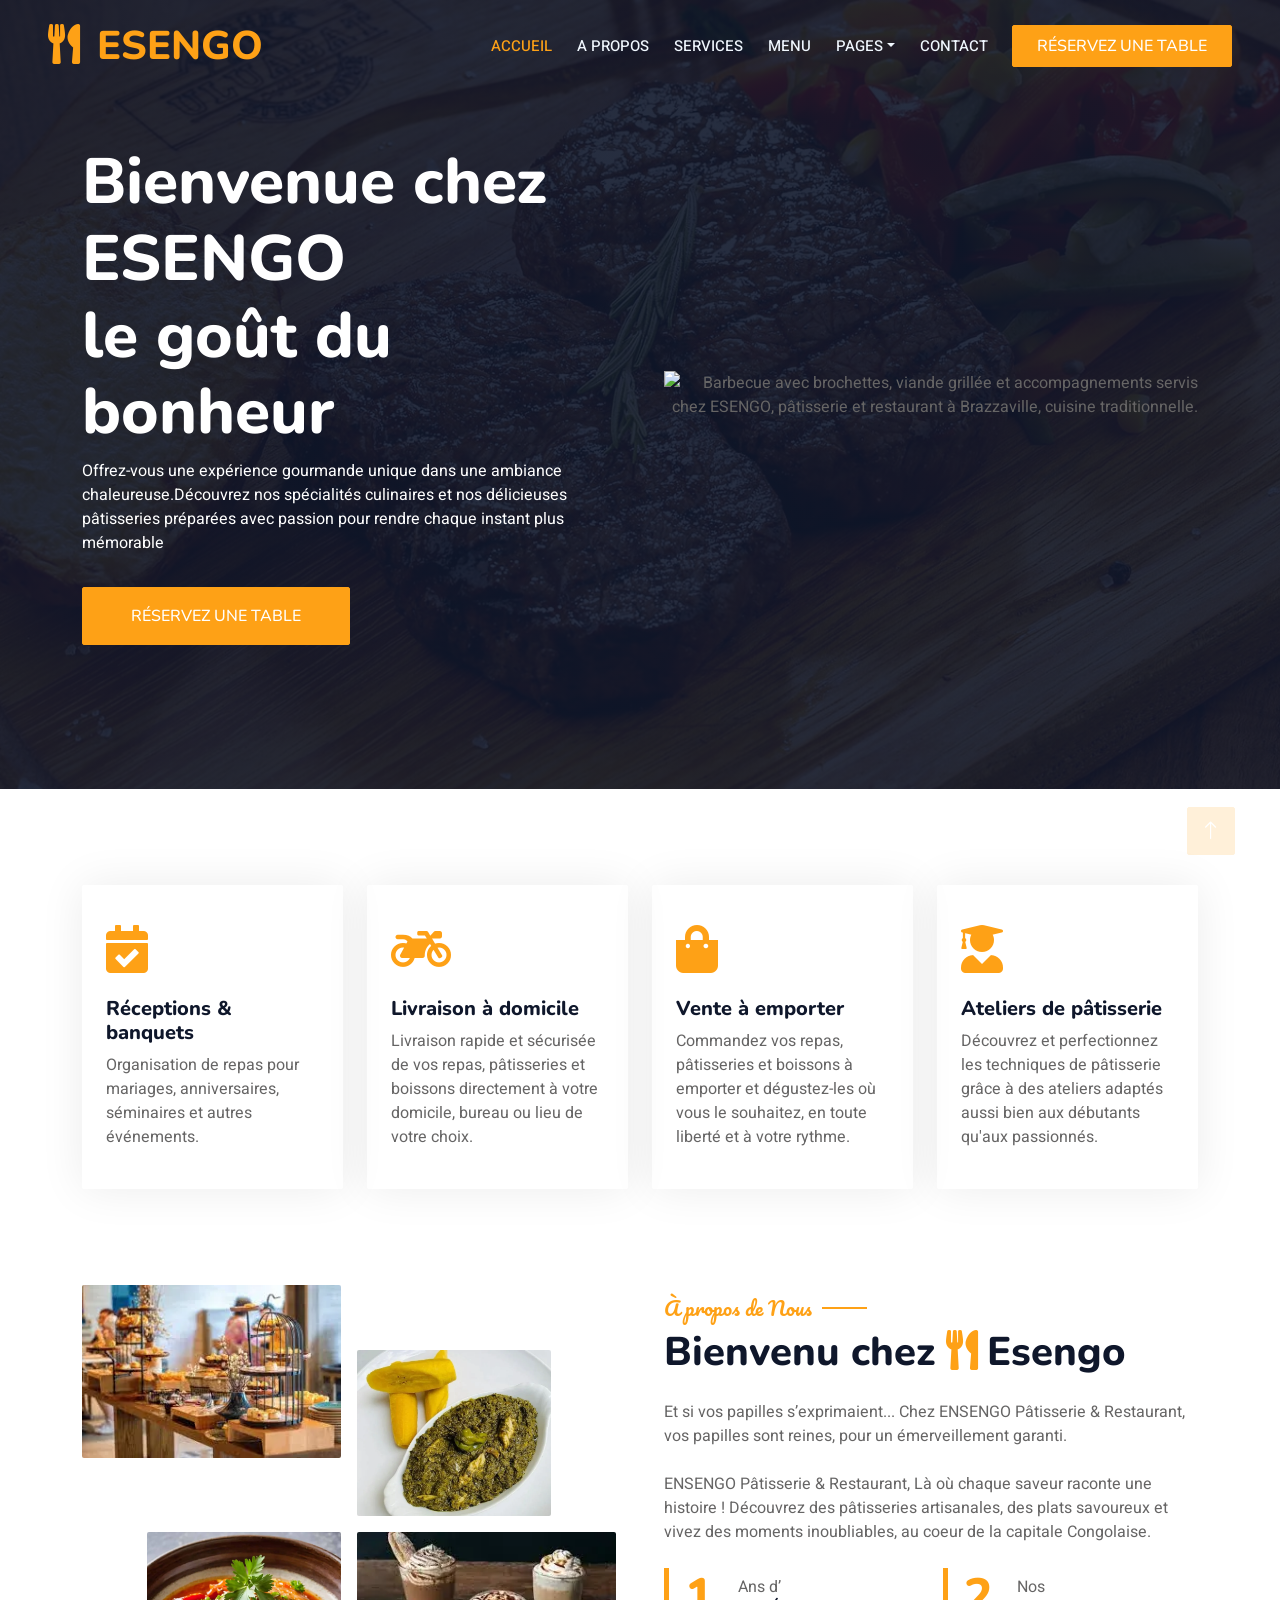
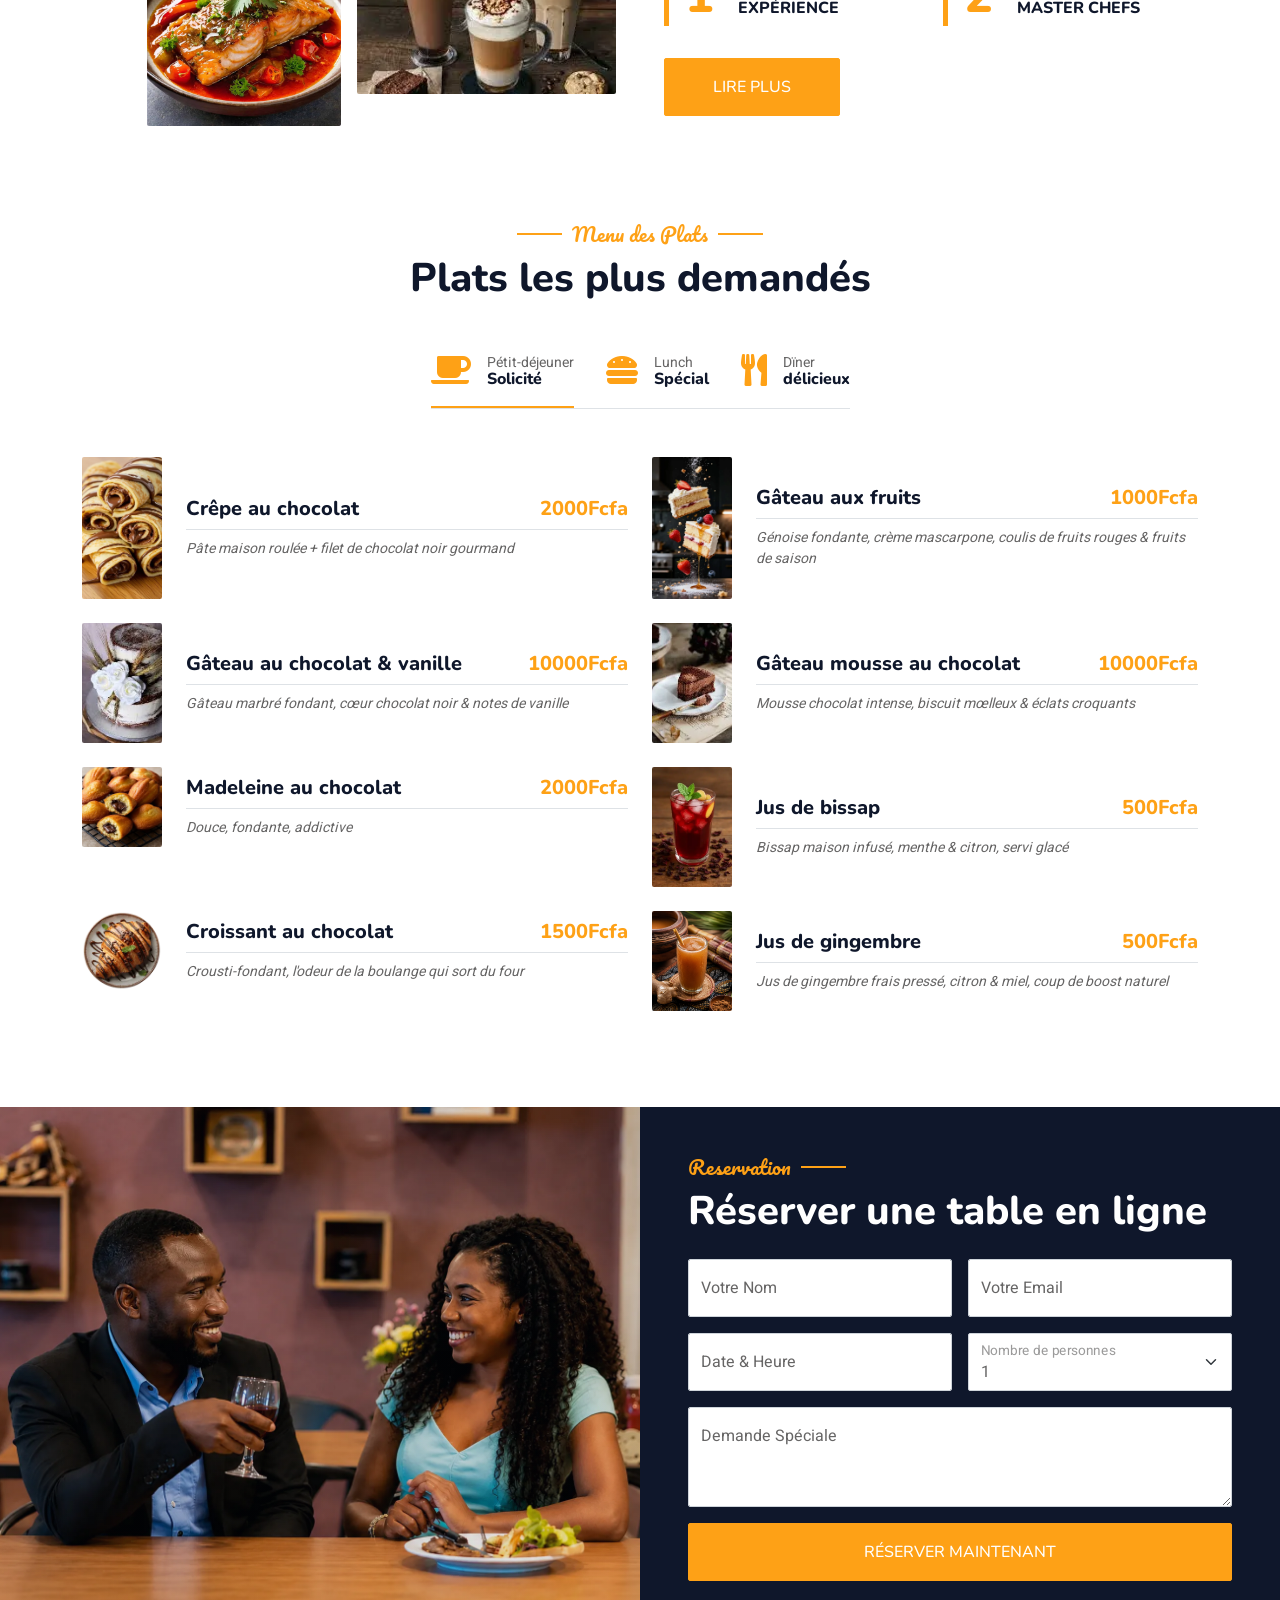
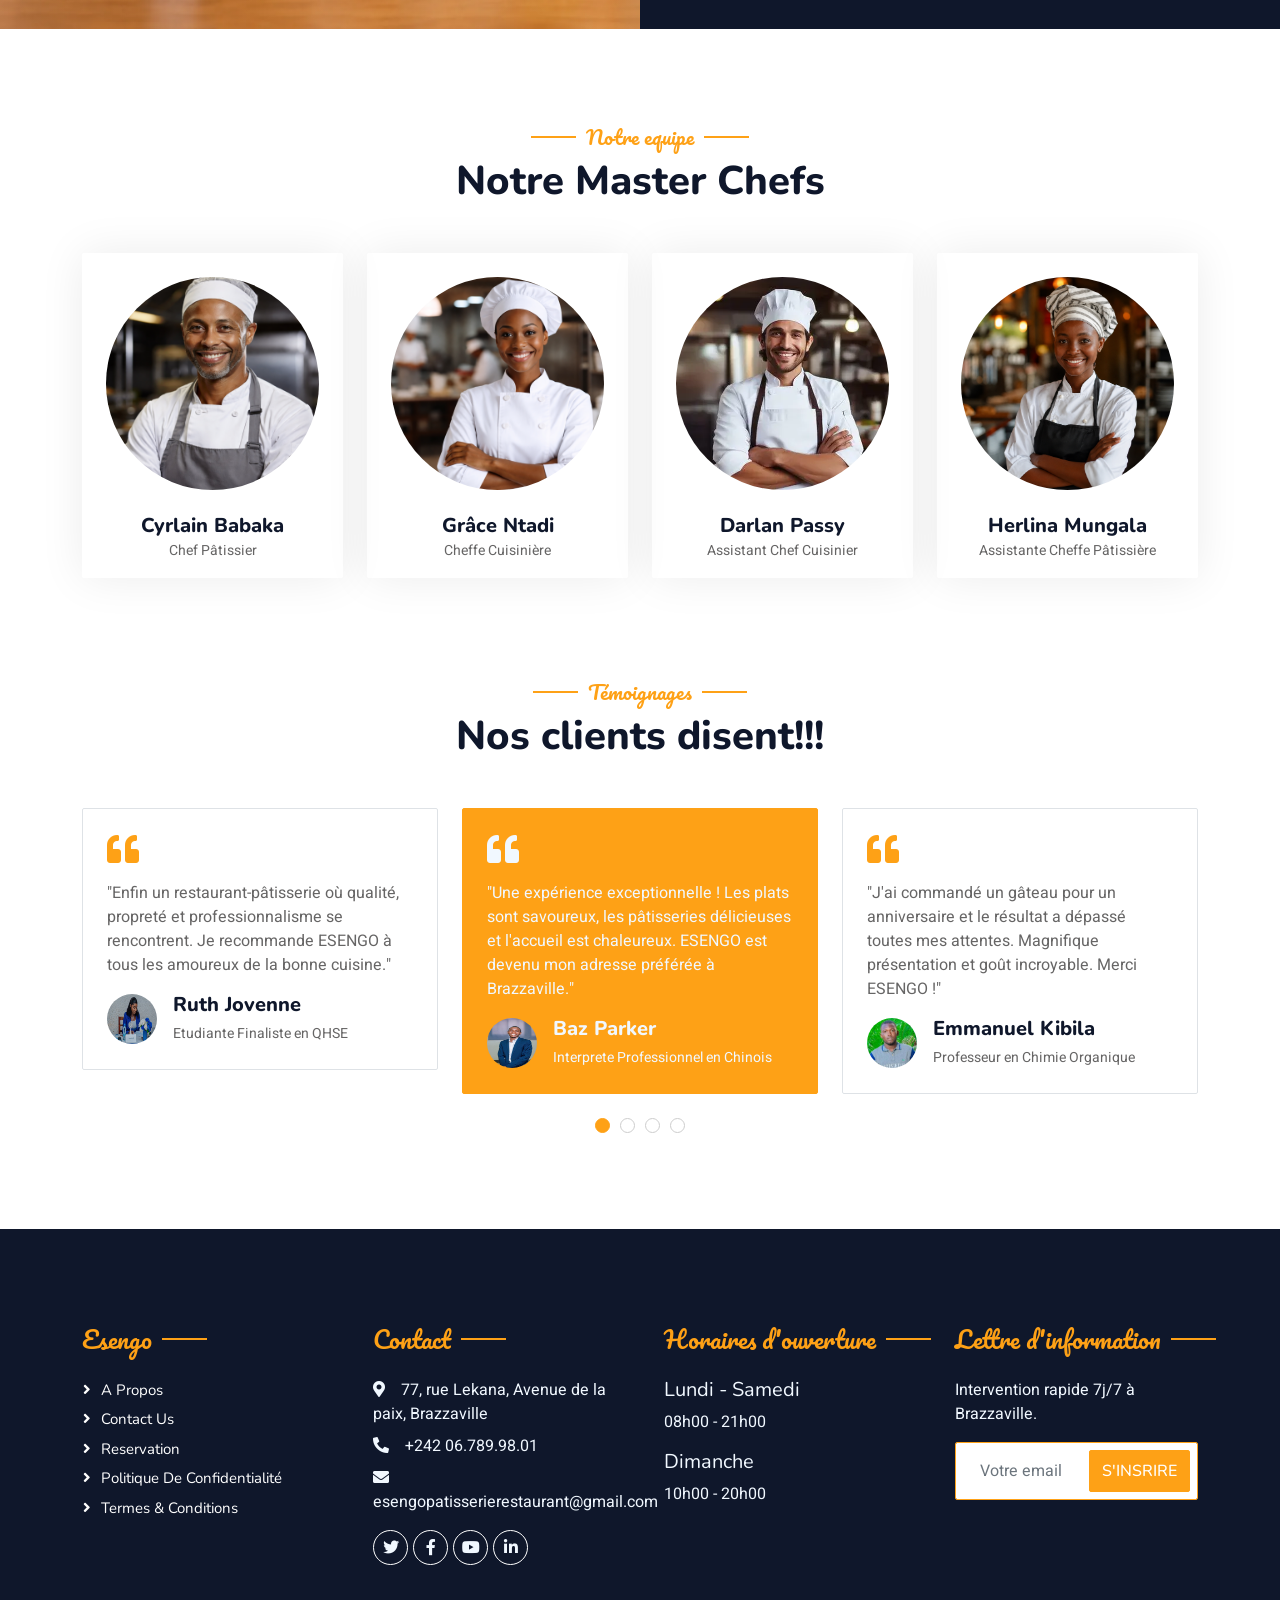
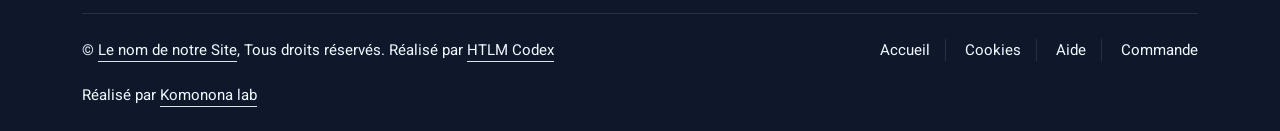
==== commit d3e3d8db: "Second commit" ====
--- a/index.html
+++ b/index.html
@@ -1138,6 +1138,7 @@
 
     <!-- Template Javascript -->
     <script src="js/main.js"></script>
+    <script src="//code.tidio.co/5d0hqktbwgqqoedvicpbspbd7xqvk5hg.js" async></script>
 </body>
 
 </html>
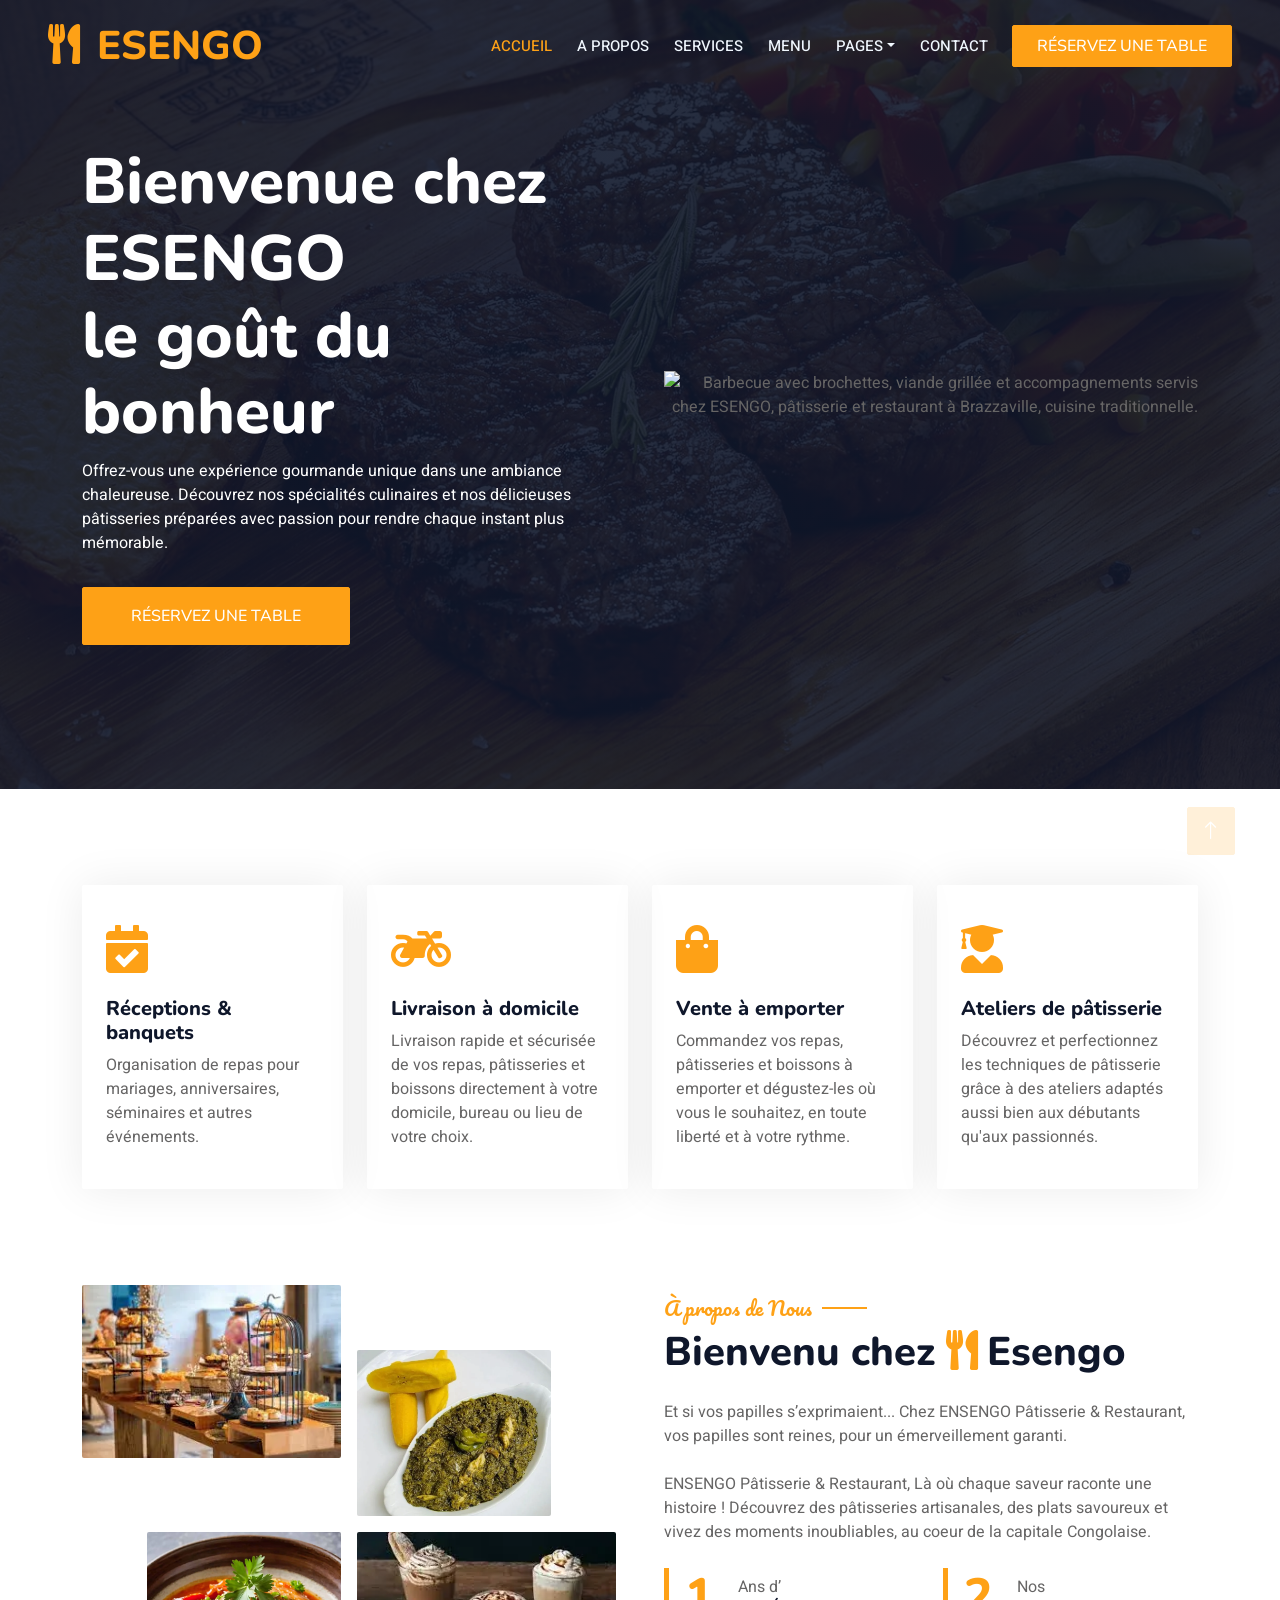
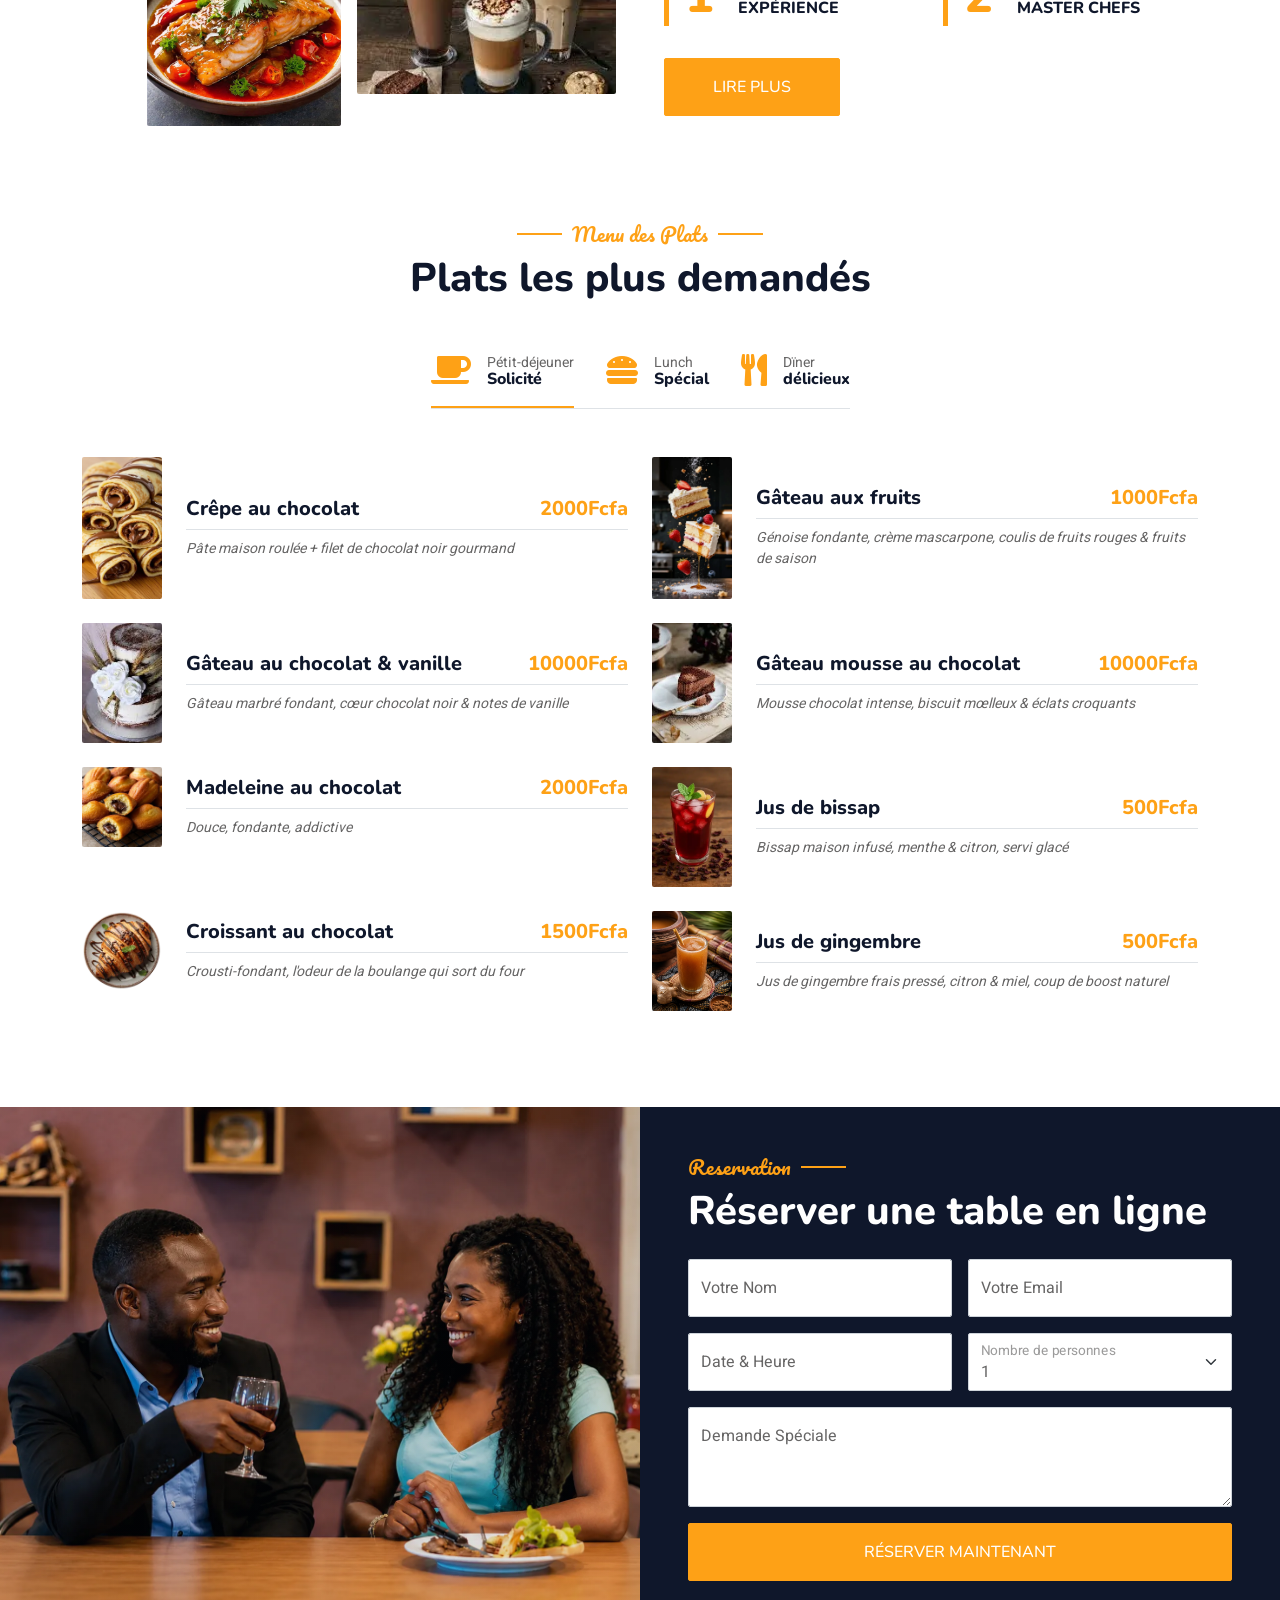
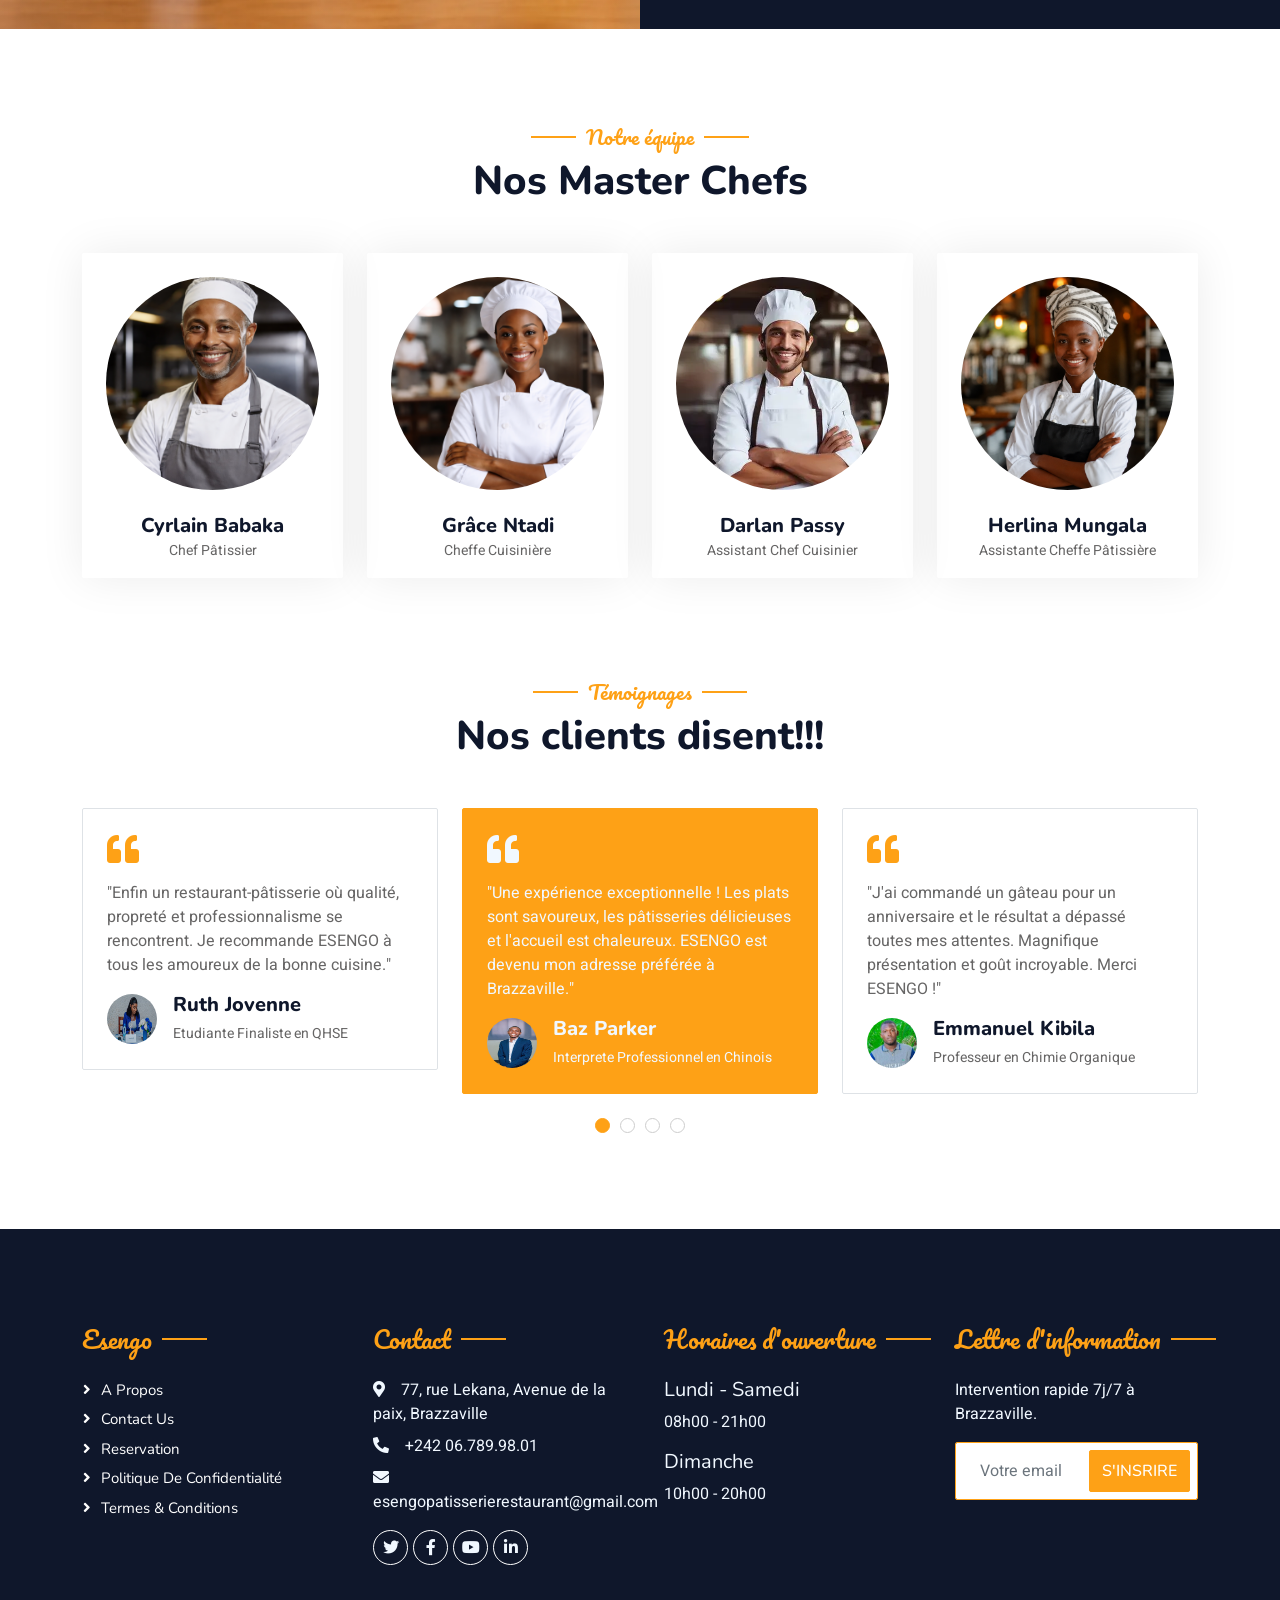
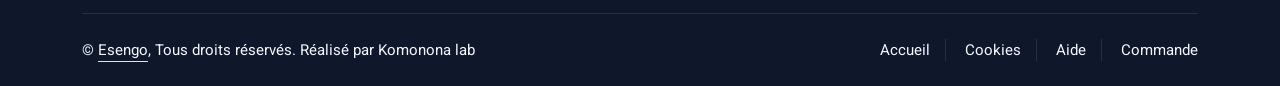
==== commit 40f49b47: "4 commit" ====
--- a/index.html
+++ b/index.html
@@ -16,7 +16,7 @@
   "name": "Esengo",
   "image": "",
   "url": "",
-  "telephone": "+242064597911", 
+  "telephone": "+242064597911/067899801", 
   "email": "esengopatisserierestaurant@gmail.com",
   "priceRange": "FCFA",
   "description": "Chez ENSENGO Pâtisserie & Restaurant, vos papilles sont reines, pour un émerveillement garanti. ENSENGO Pâtisserie & Restaurant, là où chaque saveur raconte une histoire ! Découvrez des pâtisseries artisanales, des plats savoureux et vivez des moments inoubliables, au coeur de  la capitale Congolaise.",
@@ -88,6 +88,7 @@
 
     <!-- Template Stylesheet -->
     <link href="css/style.css" rel="stylesheet">
+    <script src="//code.tidio.co/5d0hqktbwgqqoedvicpbspbd7xqvk5hg.js" async></script>
 </head>
 
 <body>
@@ -121,8 +122,8 @@
                             <a href="#" class="nav-link dropdown-toggle" data-bs-toggle="dropdown">Pages</a>
                             <div class="dropdown-menu m-0">
                                 <a href="booking.html" class="dropdown-item">Réservation</a>
-                                <a href="team.html" class="dropdown-item">Notre equipe</a>
-                                <a href="testimonial.html" class="dropdown-item">Temoignage</a>
+                                <a href="team.html" class="dropdown-item">Notre équipe</a>
+                                <a href="testimonial.html" class="dropdown-item">Témoignages</a>
                             </div>
                         </div>
                         <a href="contact.html" class="nav-item nav-link">Contact</a>
@@ -135,7 +136,7 @@
                     <div class="row align-items-center g-5">
                         <div class="col-lg-6 text-center text-lg-start">
                             <h1 class="display-3 text-white animated slideInLeft">Bienvenue chez ESENGO<br>le goût du bonheur</h1>
-                            <p class="text-white animated slideInLeft mb-4 pb-2">Offrez-vous une expérience gourmande unique dans une ambiance chaleureuse.Découvrez nos spécialités culinaires et nos délicieuses pâtisseries préparées avec passion pour rendre chaque instant plus mémorable</p>
+                            <p class="text-white animated slideInLeft mb-4 pb-2">Offrez-vous une expérience gourmande unique dans une ambiance chaleureuse. Découvrez nos spécialités culinaires et nos délicieuses pâtisseries préparées avec passion pour rendre chaque instant plus mémorable.</p>
                             <a href="booking.html" class="btn btn-primary py-sm-3 px-sm-5 me-3 animated slideInLeft">Réservez une Table</a>
                         </div>
                         <div class="col-lg-6 text-center text-lg-end overflow-hidden">
@@ -534,7 +535,7 @@
                     <div class="d-flex align-items-center">
                       <img
                         class="flex-shrink-0 img-fluid rounded"
-                        src="c:\Users\HP\Downloads\tinified\ChatGPT Image 19 juin 2026, 15_28_49.webp"
+                        src="Images Komonana (compression)/esengo-riz sauce gras.webp"
                         alt="Riz sauce gras servi au restaurant gastronomique ESENGO à Brazzaville"
                         style="width: 80px"
                       />
@@ -598,8 +599,8 @@
                     <div class="d-flex align-items-center">
                       <img
                         class="flex-shrink-0 img-fluid rounded"
-                        src="c:\Users\HP\Desktop\restoran-1.0.0\restoran-1.0.0\getwebp-converted (16)\coca.webp"
-                        alt="oca punch citron servi bien frais au restaurant ESENGO à Brazzaville"
+                        src="Images Komonana (compression)/esengo-coca.webp"
+                        alt="Coca punch citron servi bien frais au restaurant ESENGO à Brazzaville"
                         style="width: 80px"
                       />
                       <div class="w-100 d-flex flex-column text-start ps-4">
@@ -619,7 +620,7 @@
                     <div class="d-flex align-items-center">
                       <img
                         class="flex-shrink-0 img-fluid rounded"
-                        src="c:\Users\HP\Desktop\restoran-1.0.0\restoran-1.0.0\getwebp-converted (16)\toast.webp"
+                        src="Images Komonana (compression)/esengo-tartine avocat.webp"
                         alt="Tartine à l'avocat, saumon fumé et œuf poché préparée au restaurant gastronomique ESENGO à Brazzaville"
                         style="width: 80px"
                       />
@@ -640,7 +641,7 @@
                     <div class="d-flex align-items-center">
                       <img
                         class="flex-shrink-0 img-fluid rounded"
-                        src="c:\Users\HP\Desktop\restoran-1.0.0\restoran-1.0.0\getwebp-converted (16)\brioche.webp"
+                        src="Images Komonana (compression)/esengo-yaourt banane.webp"
                         alt="Yaourt à la banane, granola et miel proposé par la pâtisserie ESENGO à Brazzaville"
                         style="width: 80px"
                       />
@@ -718,7 +719,7 @@
                           class="d-flex justify-content-between border-bottom pb-2"
                         >
                           <span
-                            >Steak grillé, puré maison et légumes rôtis</span
+                            >Steak grillé, purée maison et légumes rôtis</span
                           >
                           <span class="text-primary">7500Fcfa</span>
                         </h5>
@@ -797,7 +798,7 @@
                     <div class="d-flex align-items-center">
                       <img
                         class="flex-shrink-0 img-fluid rounded"
-                        src="Images Komonana (compression)/riz poisson.png"
+                        src="Images Komonana (compression)/esengo-riz sauce gras.webp"
                         alt="Riz au poisson grillé préparé au restaurant ESENGO à Brazzaville"
                         style="width: 80px"
                       />
@@ -930,8 +931,8 @@
         <div class="container-xxl pt-5 pb-3">
             <div class="container">
                 <div class="text-center wow fadeInUp" data-wow-delay="0.1s">
-                    <h5 class="section-title ff-secondary text-center text-primary fw-normal">Notre equipe</h5>
-                    <h1 class="mb-5">Notre Master Chefs</h1>
+                    <h5 class="section-title ff-secondary text-center text-primary fw-normal">Notre équipe</h5>
+                    <h1 class="mb-5">Nos Master Chefs</h1>
                 </div>
                 <div class="row g-4">
                     <div class="col-lg-3 col-md-6 wow fadeInUp" data-wow-delay="0.1s">
@@ -1099,11 +1100,11 @@
                 <div class="copyright">
                     <div class="row">
                         <div class="col-md-6 text-center text-md-start mb-3 mb-md-0">
-                            &copy; <a class="border-bottom" href="#">Le nom de notre Site</a>, Tous droits réservés. 
+                            &copy; <a class="border-bottom" href="#">Esengo</a>, Tous droits réservés. 
 							
 							<!--/*** This template is free as long as you keep the footer author’s credit link/attribution link/backlink. If you'd like to use the template without the footer author’s credit link/attribution link/backlink, you can purchase the Credit Removal License from "https://htmlcodex.com/credit-removal". Thank you for your support. ***/-->
-							Réalisé par <a class="border-bottom" href="https://htmlcodex.com">HTLM Codex</a><br><br>
-                            Réalisé par <a class="border-bottom" href="https://themewagon.com" target="_blank">Komonona lab</a>
+							             <!-- Réalisé par <a class="border-bottom" href="https://htmlcodex.com">HTLM Codex</a><br><br> -->
+                            Réalisé par <!-- <a class="border-bottom" href="https://themewagon.com" target="_blank"> -->Komonona lab</a>
                         </div>
                         <div class="col-md-6 text-center text-md-end">
                             <div class="footer-menu">
@@ -1138,7 +1139,6 @@
 
     <!-- Template Javascript -->
     <script src="js/main.js"></script>
-    <script src="//code.tidio.co/5d0hqktbwgqqoedvicpbspbd7xqvk5hg.js" async></script>
 </body>
 
 </html>
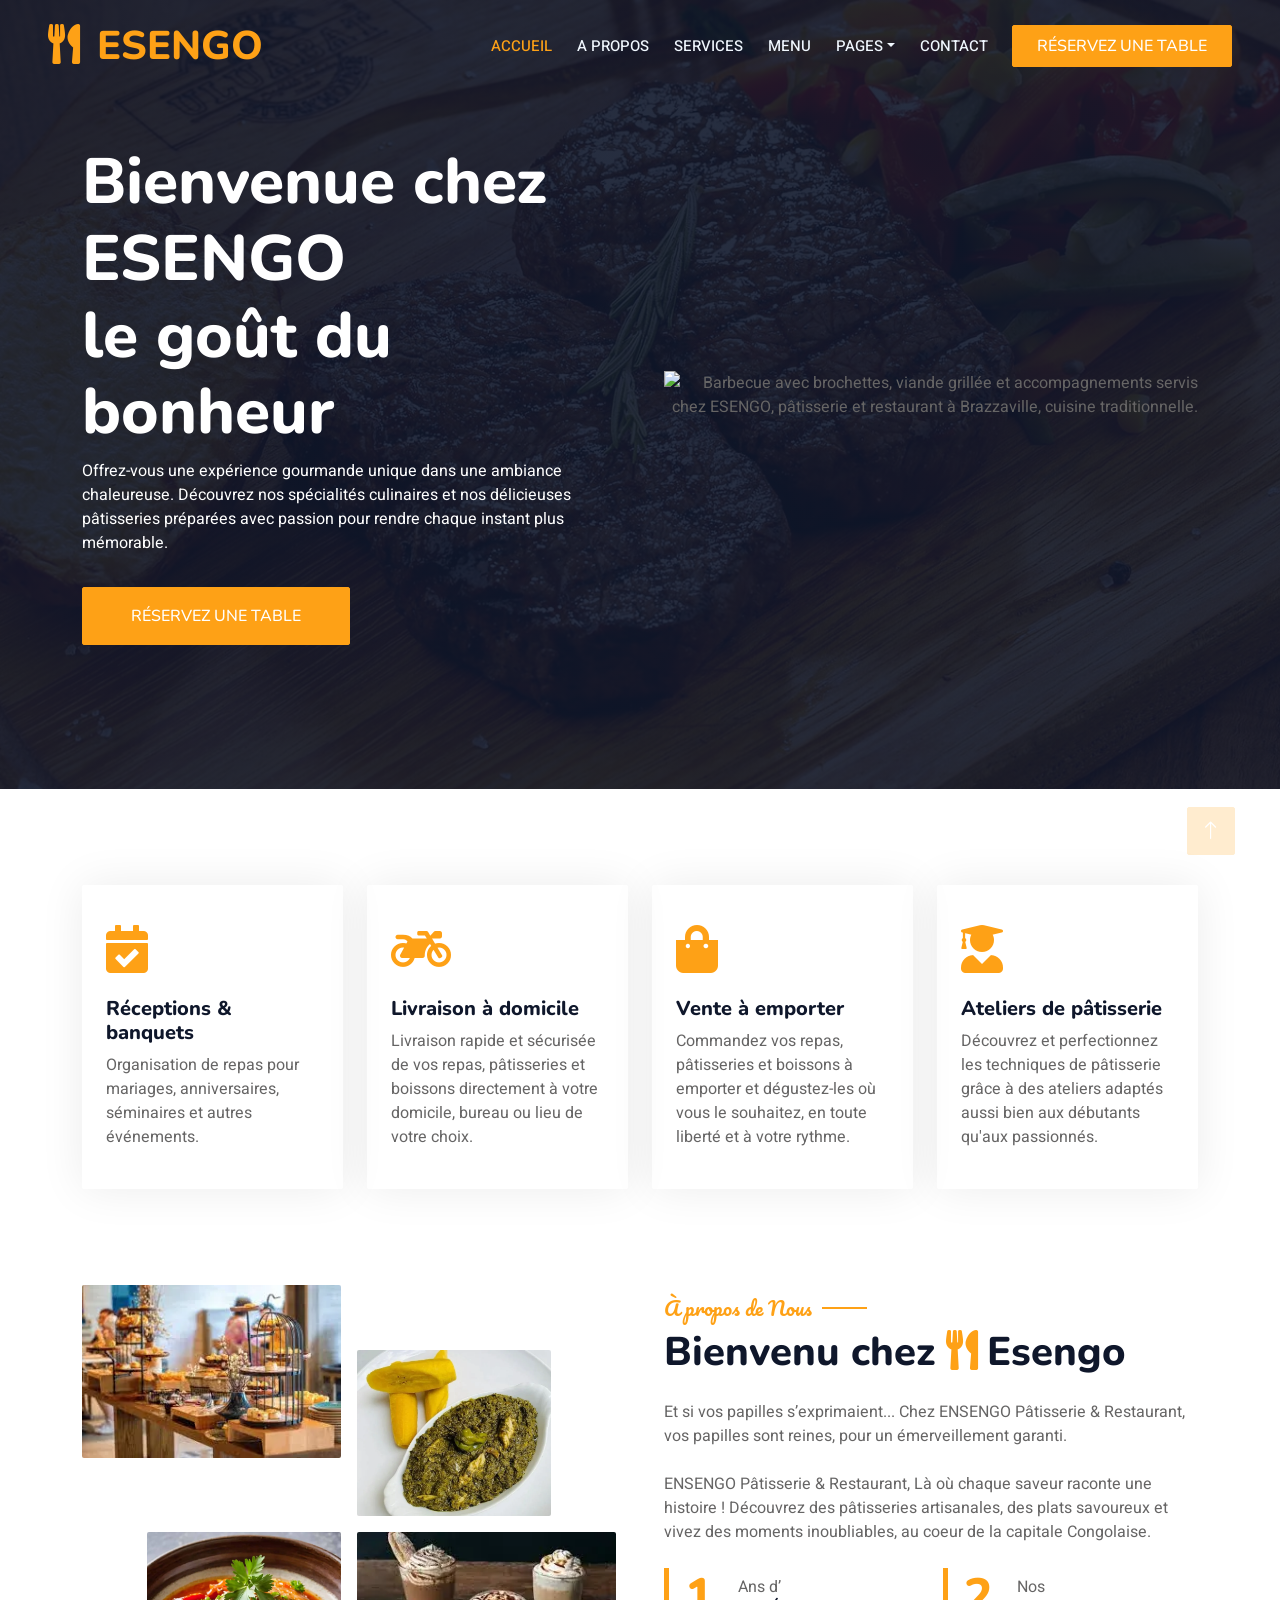
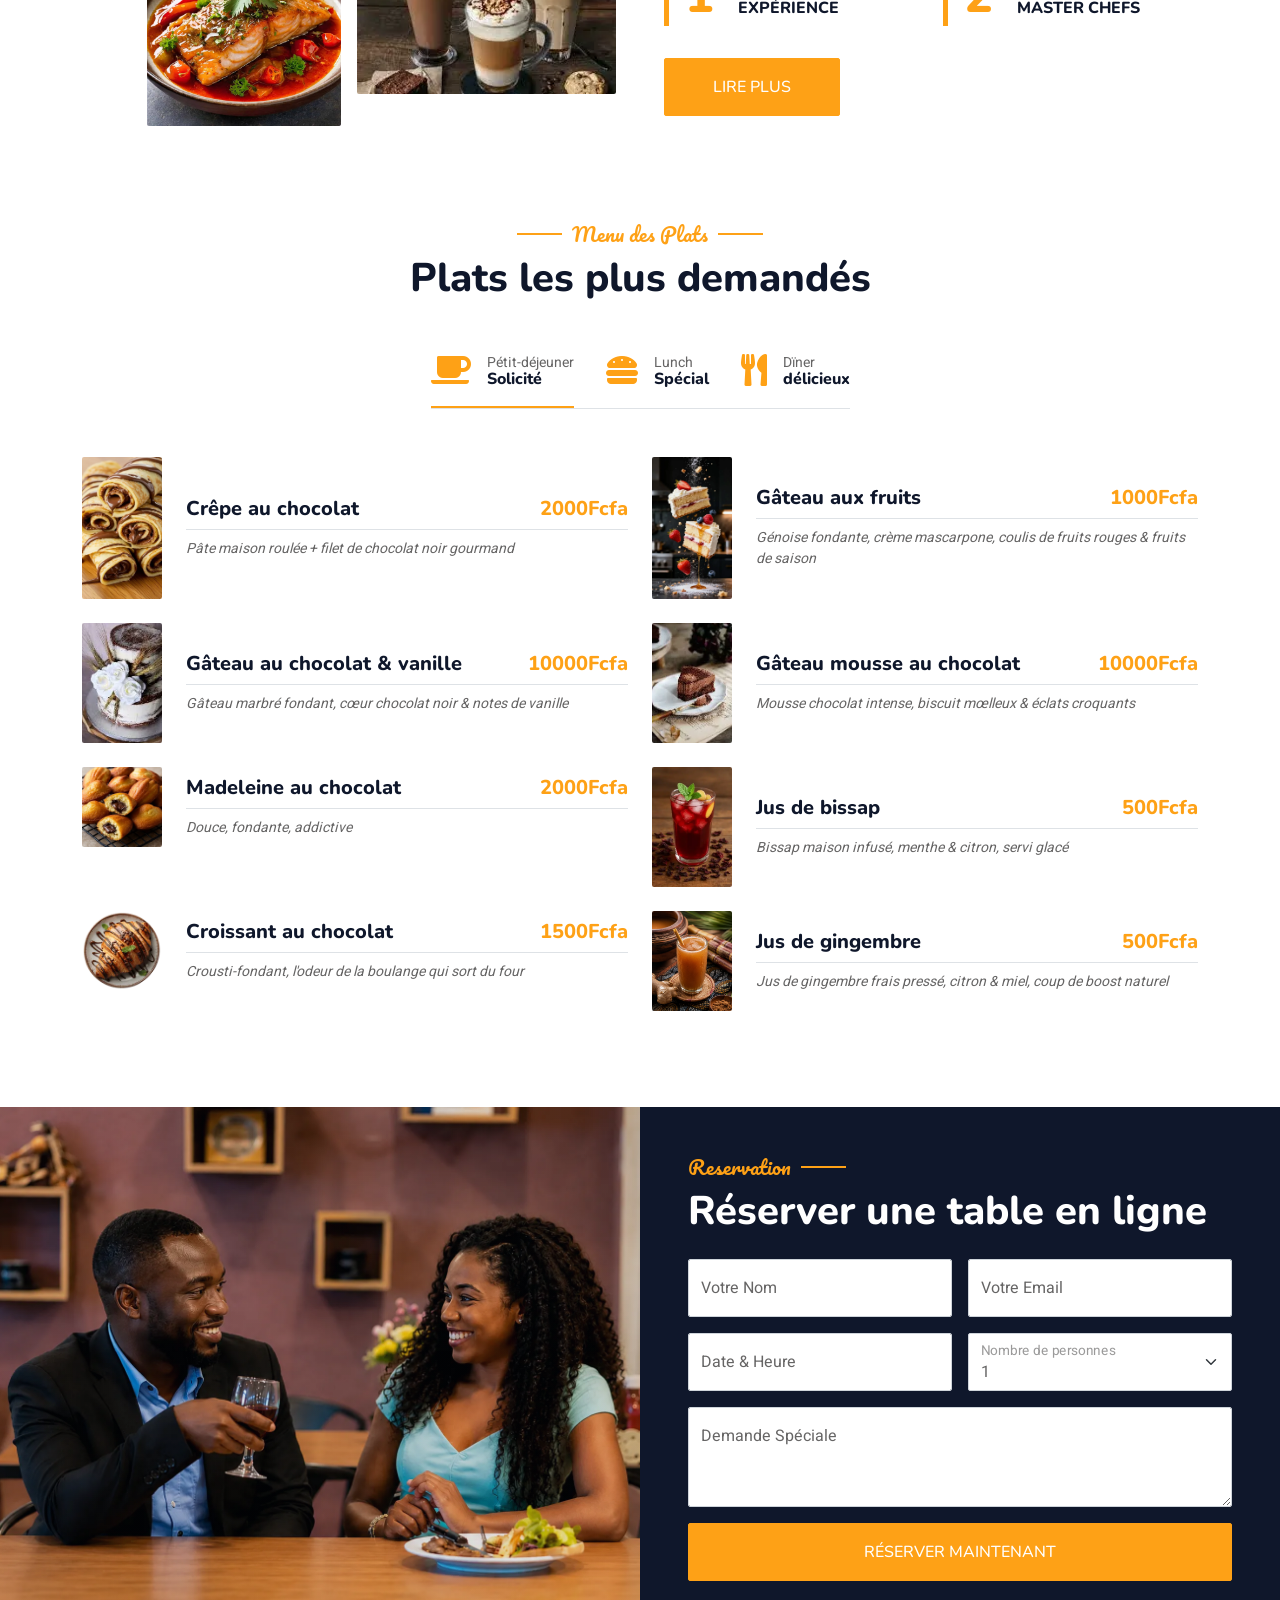
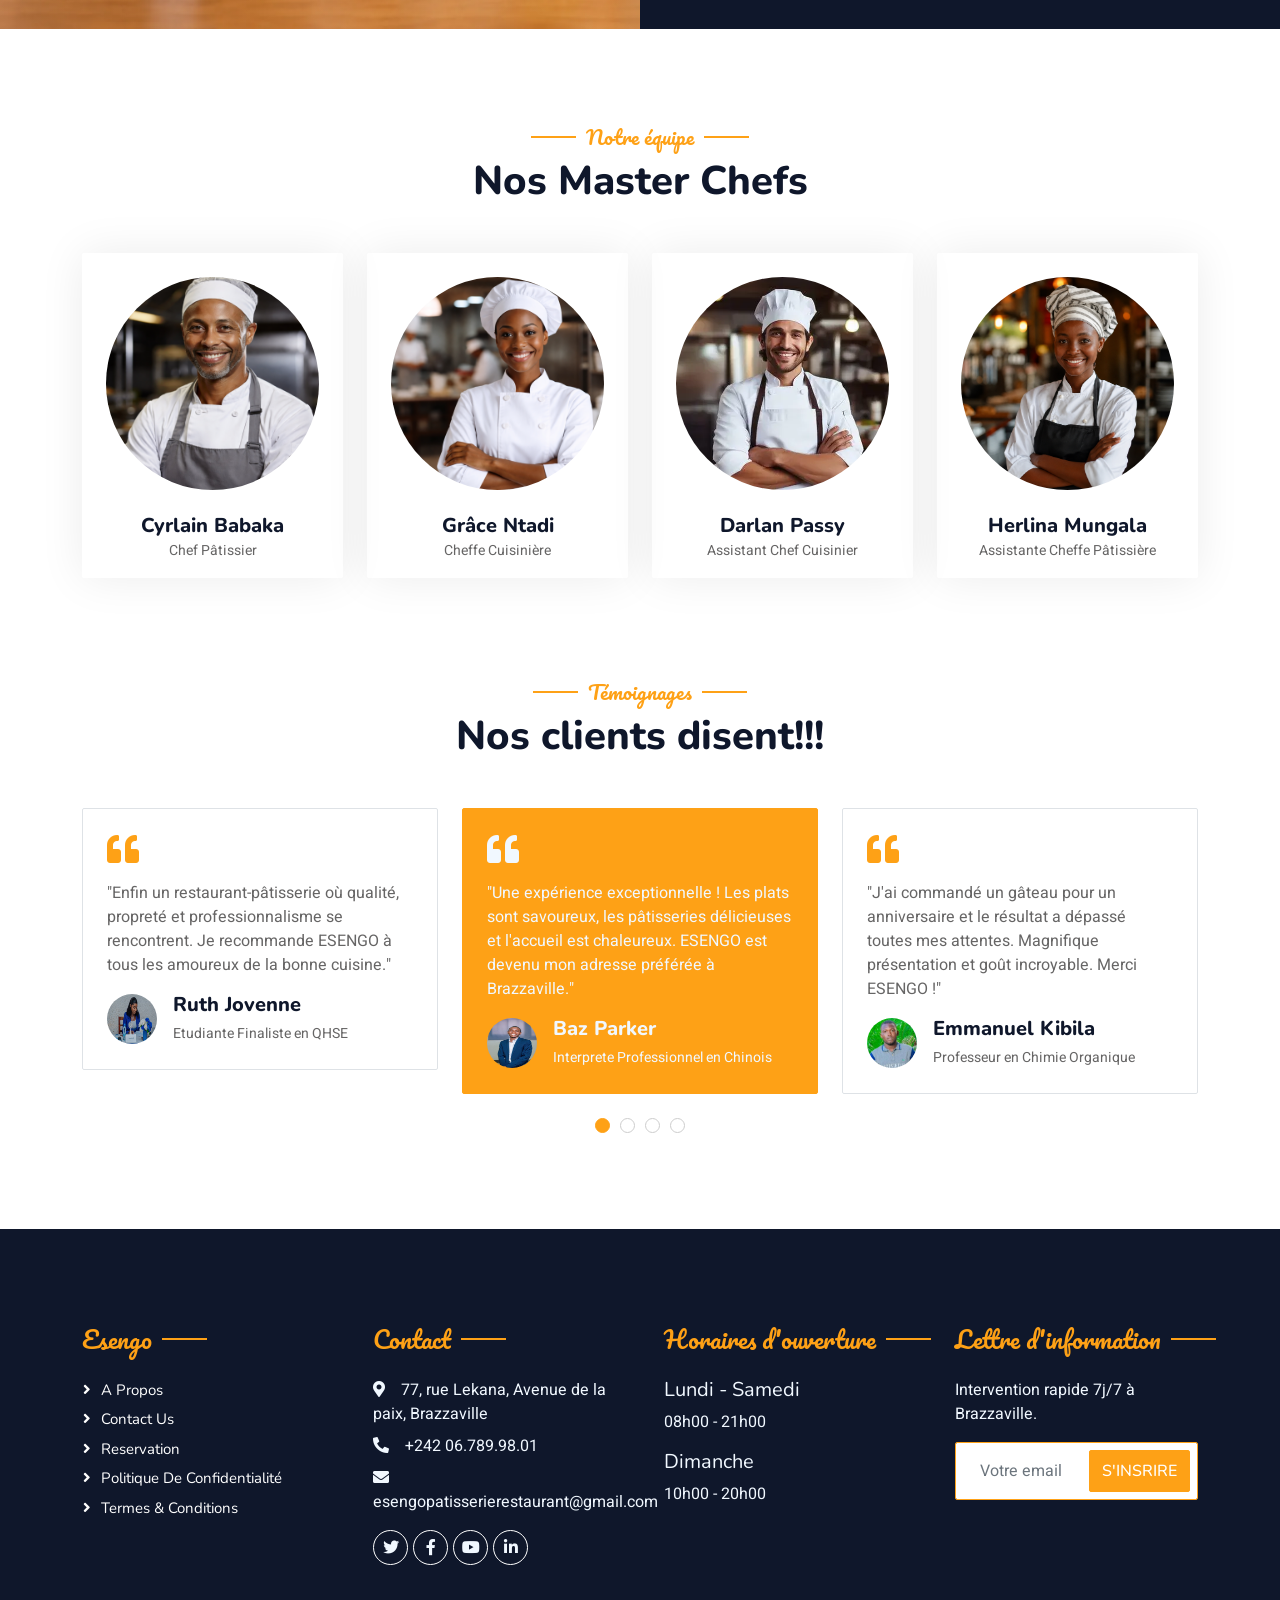
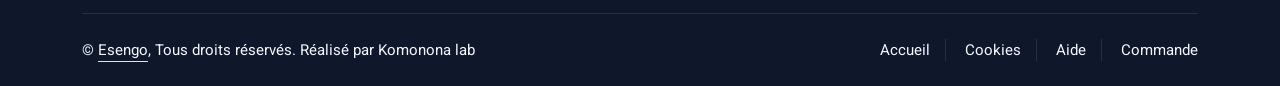
==== commit c5bcd858: "5 commit" ====
--- a/index.html
+++ b/index.html
@@ -88,7 +88,6 @@
 
     <!-- Template Stylesheet -->
     <link href="css/style.css" rel="stylesheet">
-    <script src="//code.tidio.co/5d0hqktbwgqqoedvicpbspbd7xqvk5hg.js" async></script>
 </head>
 
 <body>
@@ -1139,6 +1138,8 @@
 
     <!-- Template Javascript -->
     <script src="js/main.js"></script>
+    <!--SDK ASSISTANT IA TIDIO -->
+    <script src="//code.tidio.co/5d0hqktbwgqqoedvicpbspbd7xqvk5hg.js" async></script>
 </body>
 
 </html>
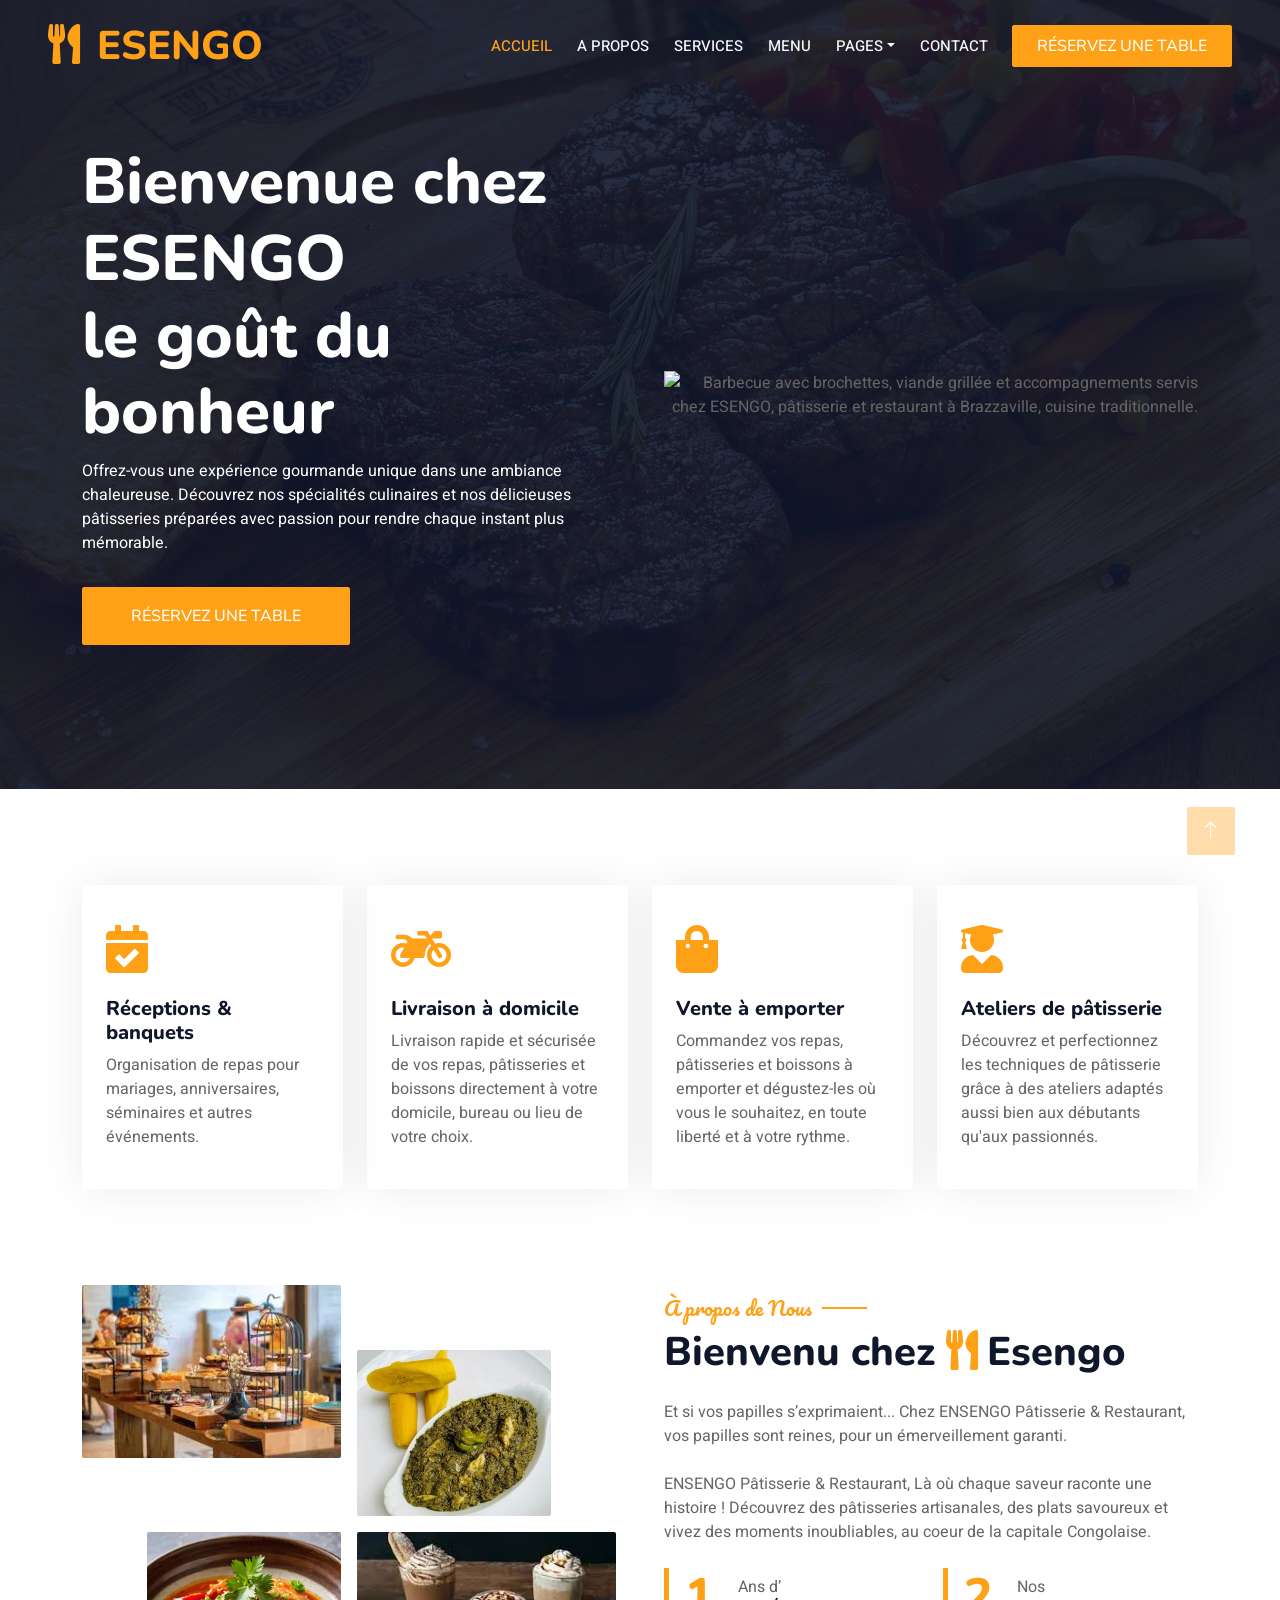
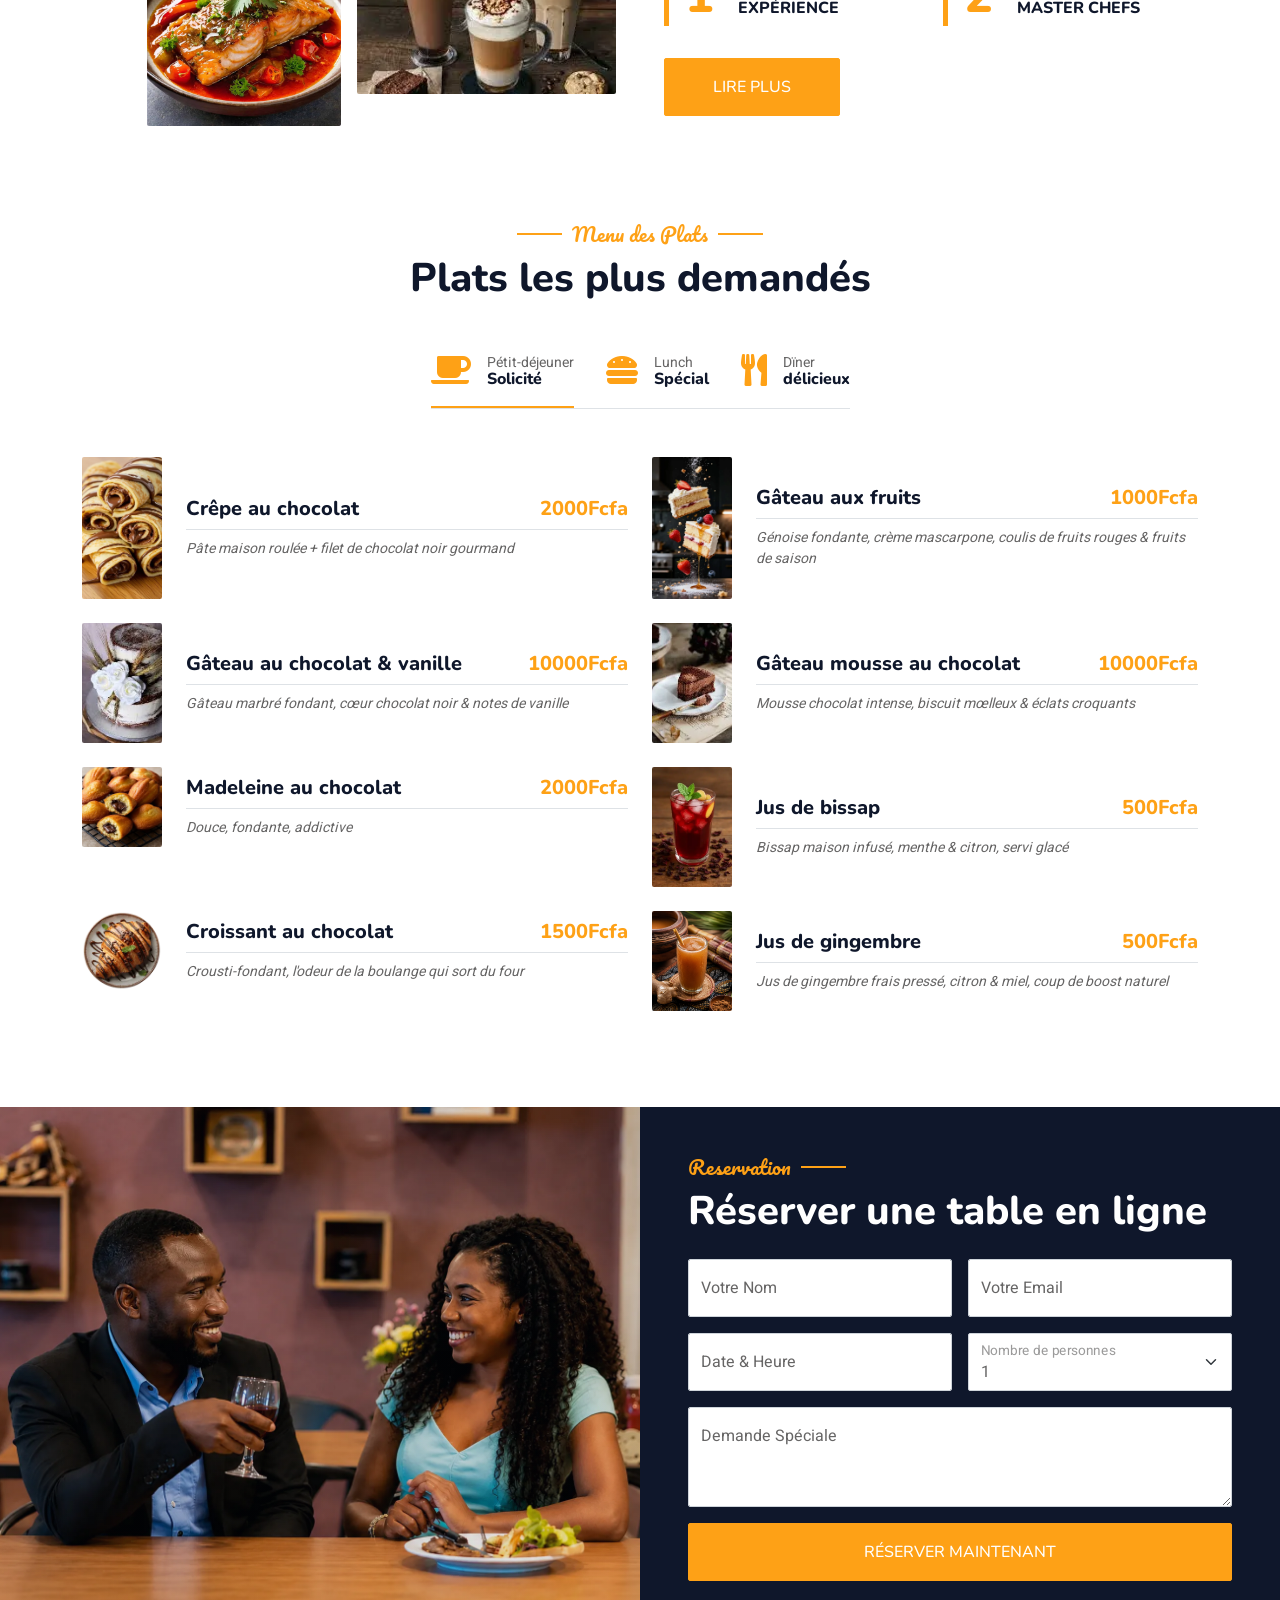
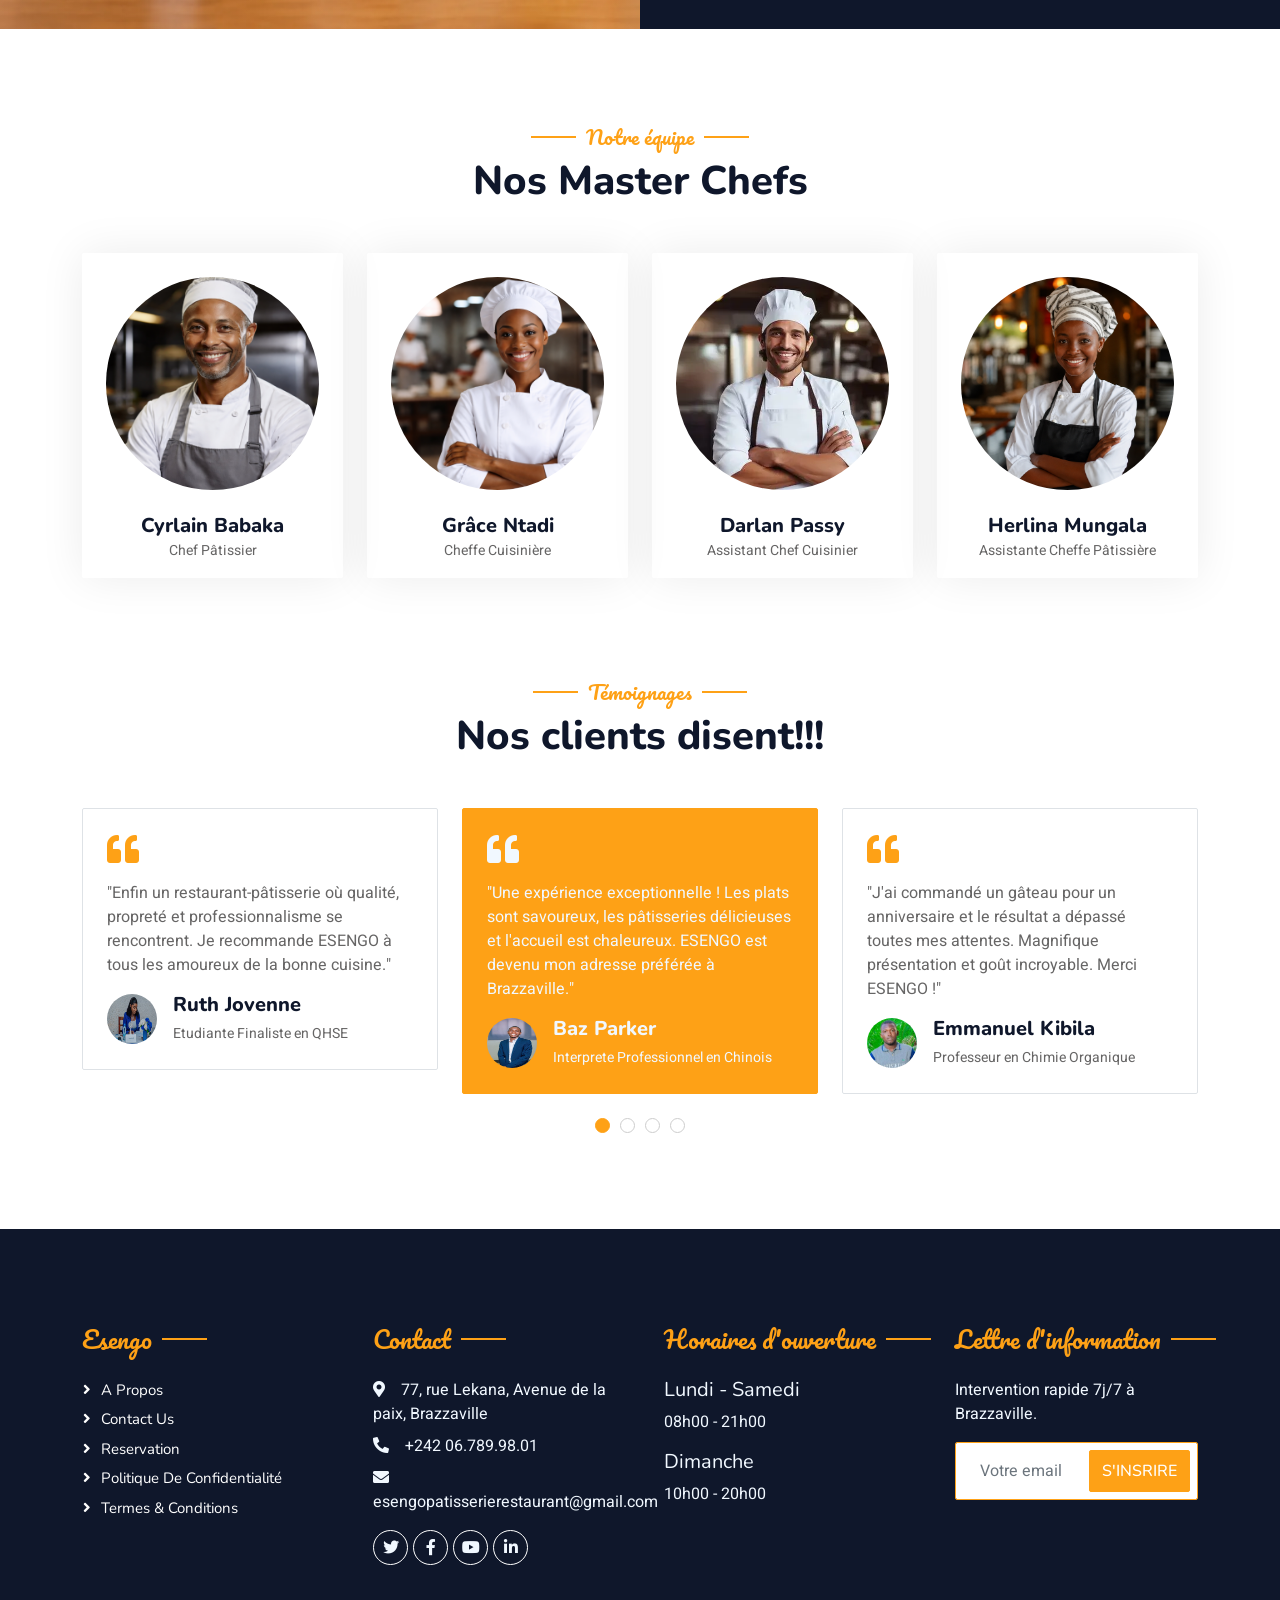
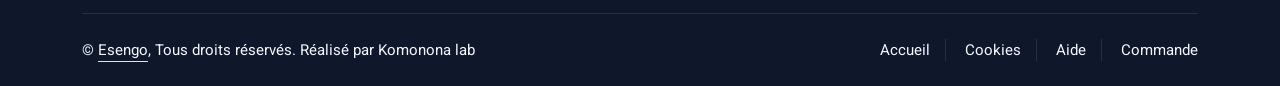
==== commit aa14e18e: "6 commit" ====
--- a/index.html
+++ b/index.html
@@ -1136,10 +1136,10 @@
     <script src="lib/tempusdominus/js/moment-timezone.min.js"></script>
     <script src="lib/tempusdominus/js/tempusdominus-bootstrap-4.min.js"></script>
 
+    <!--SDK ASSISTANT IA TIDIO -->
+   <script src="//code.tidio.co/skfywrdejyxg2flocwzckyddttpo5y0h.js" async></script>
     <!-- Template Javascript -->
     <script src="js/main.js"></script>
-    <!--SDK ASSISTANT IA TIDIO -->
-    <script src="//code.tidio.co/5d0hqktbwgqqoedvicpbspbd7xqvk5hg.js" async></script>
 </body>
 
 </html>
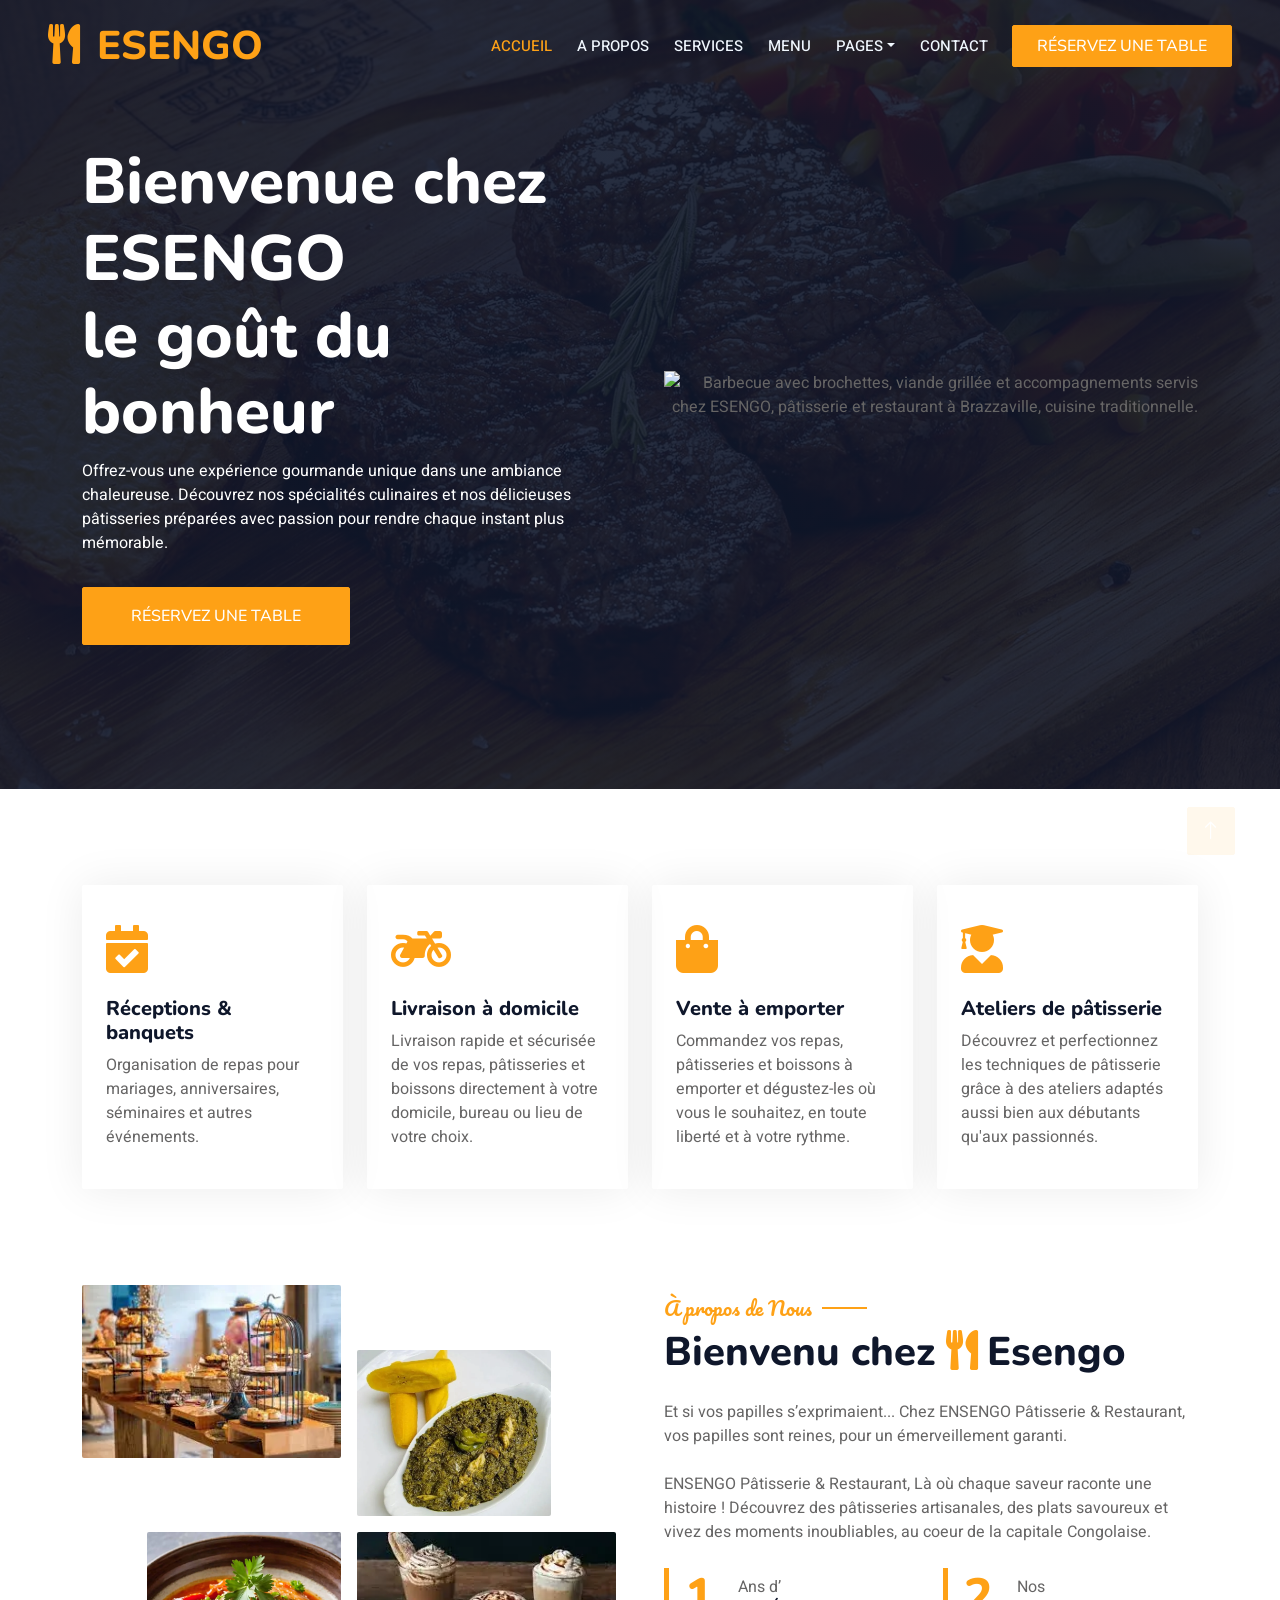
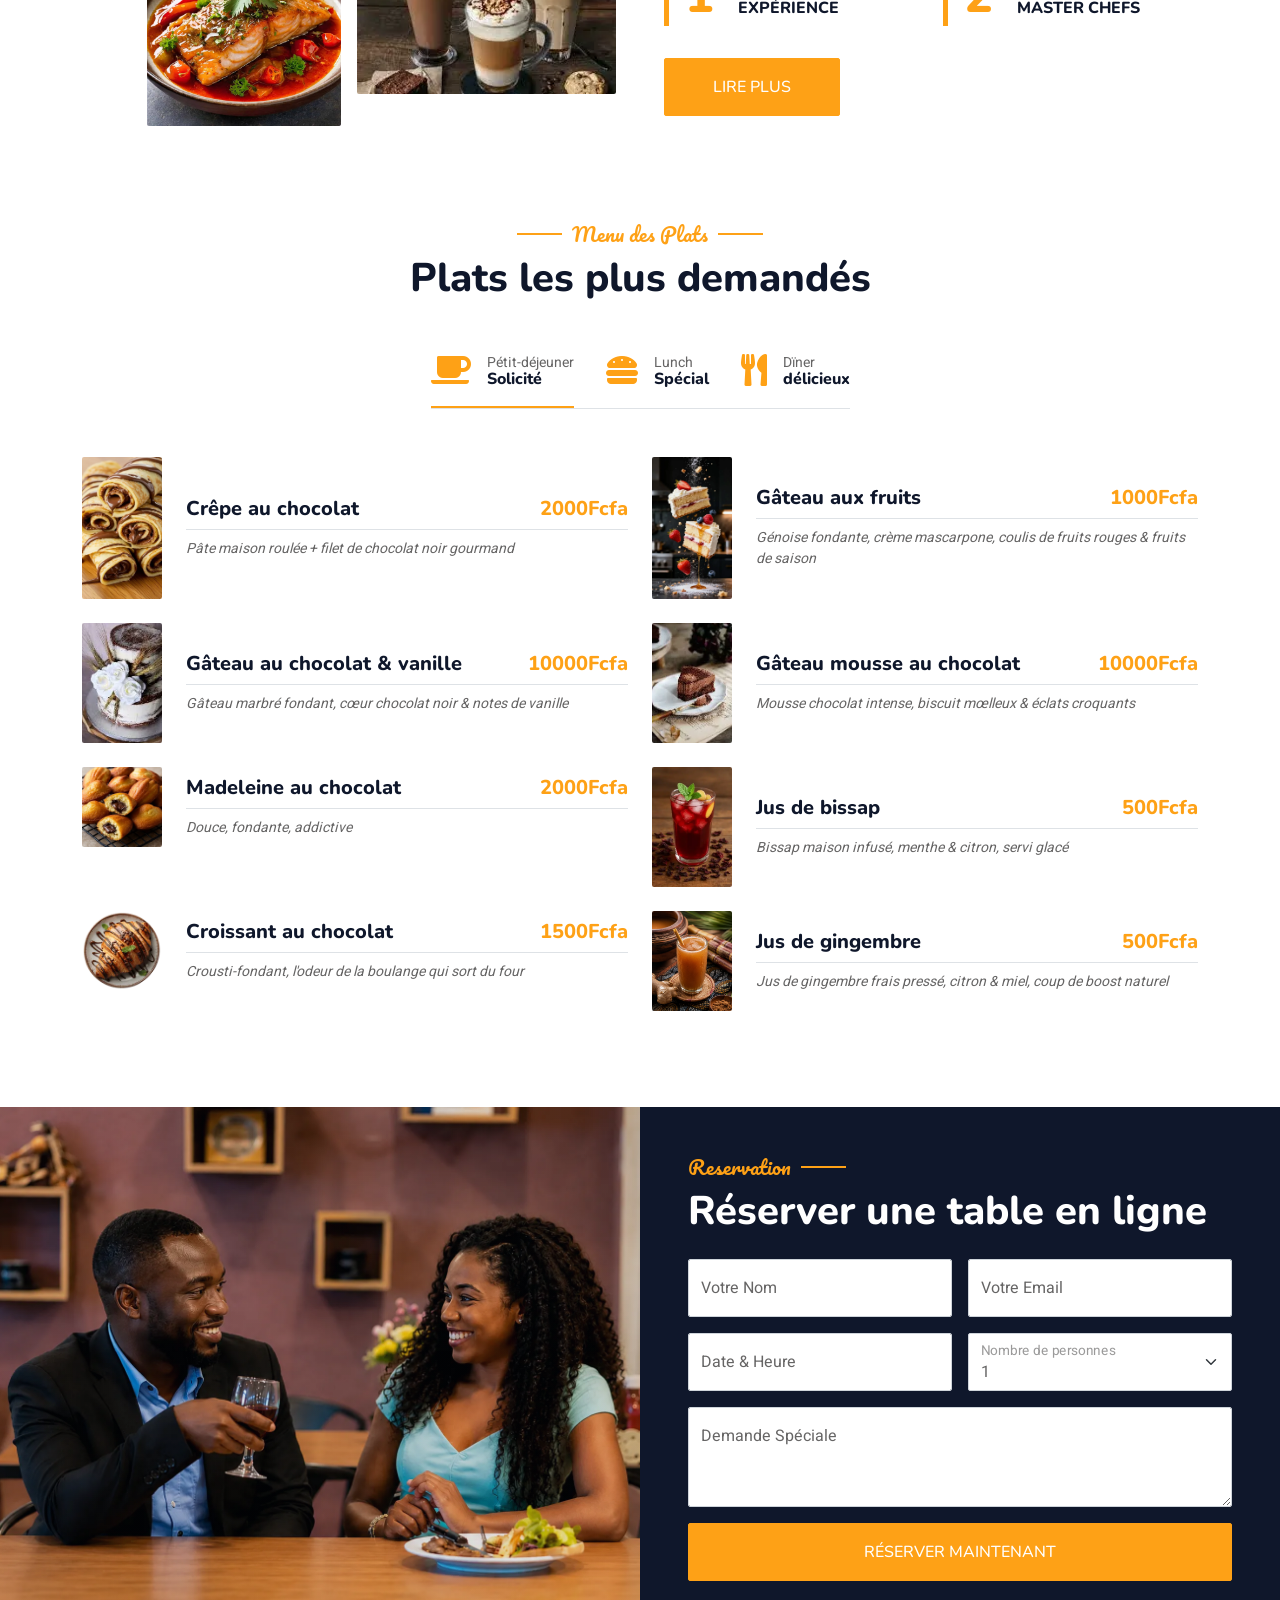
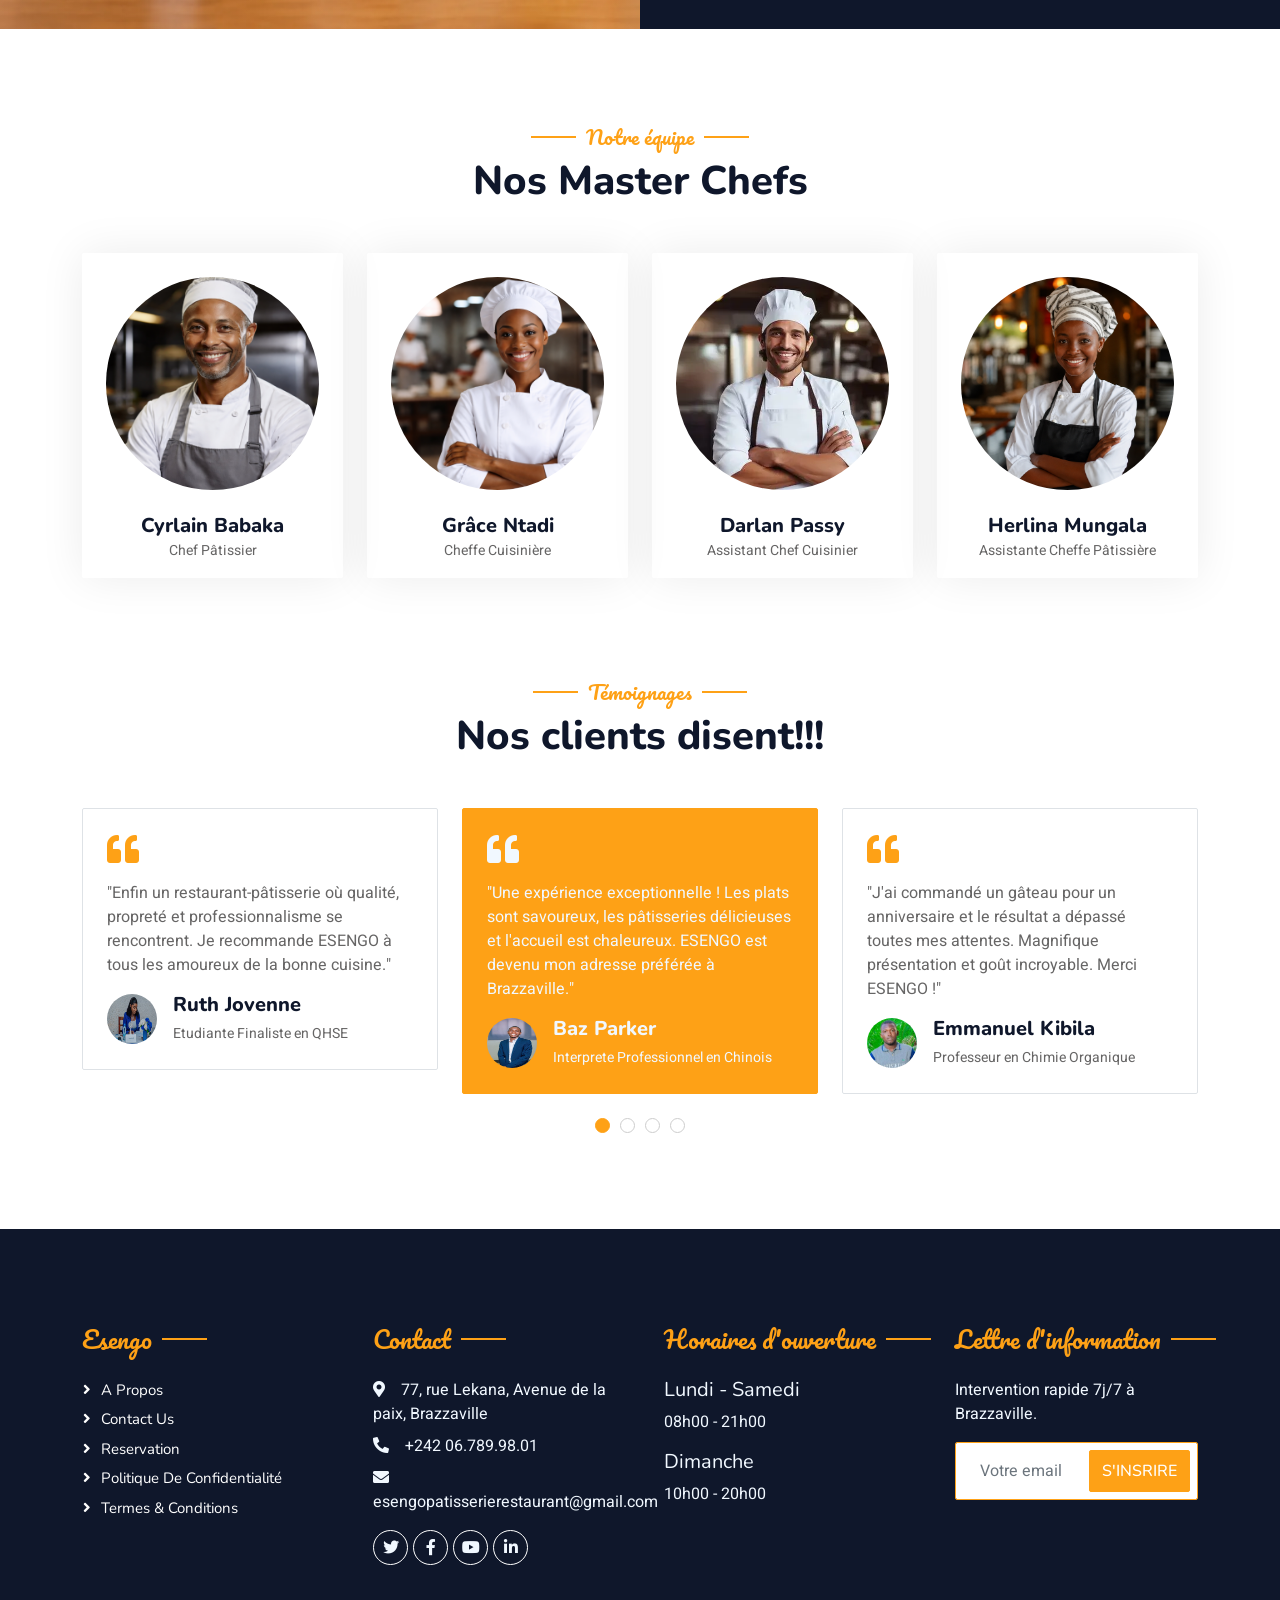
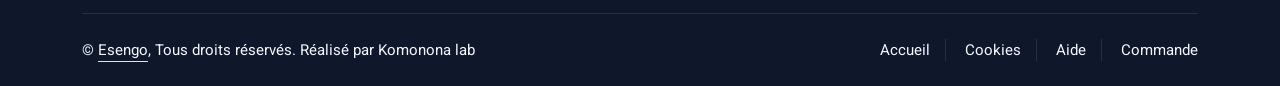
==== commit 514aafa6: "8 commit" ====
--- a/index.html
+++ b/index.html
@@ -139,7 +139,7 @@
                             <a href="booking.html" class="btn btn-primary py-sm-3 px-sm-5 me-3 animated slideInLeft">Réservez une Table</a>
                         </div>
                         <div class="col-lg-6 text-center text-lg-end overflow-hidden">
-                            <img class="img-fluid" src="img_Drone/hero.png" alt="Barbecue avec brochettes, viande grillée et accompagnements servis chez ESENGO, pâtisserie et restaurant à Brazzaville, cuisine traditionnelle.">
+                            <img class="img-fluid" src="img/hero.png" alt="Barbecue avec brochettes, viande grillée et accompagnements servis chez ESENGO, pâtisserie et restaurant à Brazzaville, cuisine traditionnelle.">
                         </div>
                     </div>
                 </div>
@@ -201,16 +201,16 @@
                     <div class="col-lg-6">
                         <div class="row g-3">
                             <div class="col-6 text-start">
-                                <img class="img-fluid rounded w-100 wow zoomIn" data-wow-delay="0.1s" src="img_about/intérieur_patisserie.webp">
+                                <img class="img-fluid rounded w-100 wow zoomIn" data-wow-delay="0.1s" src="img/intérieur_patisserie.webp">
                             </div>
                             <div class="col-6 text-start">
-                                <img class="img-fluid rounded w-75 wow zoomIn" data-wow-delay="0.3s" src="img_about/saka saka.webp" style="margin-top: 25%;">
+                                <img class="img-fluid rounded w-75 wow zoomIn" data-wow-delay="0.3s" src="img/saka saka.webp" style="margin-top: 25%;">
                             </div>
                             <div class="col-6 text-end">
-                                <img class="img-fluid rounded w-75 wow zoomIn" data-wow-delay="0.5s" src="img_about/makayabou.webp">
+                                <img class="img-fluid rounded w-75 wow zoomIn" data-wow-delay="0.5s" src="img/poisson salé.webp">
                             </div>
                             <div class="col-6 text-end">
-                                <img class="img-fluid rounded w-100 wow zoomIn" data-wow-delay="0.7s" src="img_about/smoussy.webp">
+                                <img class="img-fluid rounded w-100 wow zoomIn" data-wow-delay="0.7s" src="img/smoussy.webp">
                             </div>
                         </div>
                     </div>
@@ -309,7 +309,7 @@
                     <div class="d-flex align-items-center">
                       <img
                         class="flex-shrink-0 img-fluid rounded"
-                        src="Images Komonana (compression)\crepes au choco.webp"
+                        src="img/crepes au choco.webp"
                         alt="Crêpe au chocolat artisanale servie au restaurant pâtisserie ESENGO à Brazzaville"
                         style="width: 80px"
                       />
@@ -332,7 +332,7 @@
                     <div class="d-flex align-items-center">
                       <img
                         class="flex-shrink-0 img-fluid rounded"
-                        src="Images Komonana (compression)\gâteau  à la crème.webp"
+                        src="img/gâteau au fruit.webp"
                         alt="gâteau aux fruits frais de la pâtisserie ESENGO à Brazzaville"
                         style="width: 80px"
                       />
@@ -354,7 +354,7 @@
                     <div class="d-flex align-items-center">
                       <img
                         class="flex-shrink-0 img-fluid rounded"
-                        src="Images Komonana (compression)\images (3).webp"
+                        src="img/gâteau au chocolat.webp"
                         alt="Gâteau au chocolat et vanille préparé par la meilleure pâtisserie de Brazzaville"
                         style="width: 80px"
                       />
@@ -376,7 +376,7 @@
                     <div class="d-flex align-items-center">
                       <img
                         class="flex-shrink-0 img-fluid rounded"
-                        src="Images Komonana (compression)/g chocolat.webp"
+                        src="img/gâteau mousse.webp"
                         alt="Gâteau mousse au chocolat gourmand proposé par la pâtisserie ESENGO à Brazzaville"
                         style="width: 80px"
                       />
@@ -398,7 +398,7 @@
                     <div class="d-flex align-items-center">
                       <img
                         class="flex-shrink-0 img-fluid rounded"
-                        src="Images Komonana (compression)/madeleine au chocolat.webp"
+                        src="img/madeleine au chocolat.webp"
                         alt="Madeleine au chocolat artisanale de la pâtisserie ESENGO à Brazzaville"
                         style="width: 80px"
                       />
@@ -419,7 +419,7 @@
                     <div class="d-flex align-items-center">
                       <img
                         class="flex-shrink-0 img-fluid rounded"
-                        src="Images Komonana (compression)/images (35).webp"
+                        src="img/Jus de bissap.webp"
                         alt="Jus de bissap maison servi au restaurant ESENGO à Brazzaville"
                         style="width: 80px"
                       />
@@ -442,7 +442,7 @@
                     <div class="d-flex align-items-center">
                       <img
                         class="flex-shrink-0 img-fluid rounded"
-                        src="Images Komonana (compression)/chocolate-croissant-french-pastry-croissant-top-view-puff-pastry-dessert-isolated-png.webp"
+                        src="img/croissant au chocolat.webp"
                         alt="Croissant au chocolat croustillant de la pâtisserie ESENGO à Brazzaville"
                         style="width: 80px"
                       />
@@ -465,7 +465,7 @@
                     <div class="d-flex align-items-center">
                       <img
                         class="flex-shrink-0 img-fluid rounded"
-                        src="plat/gingembre.webp"
+                        src="img/jus de gingembre.webp"
                         alt="Jus de gingembre frais proposé au restaurant pâtisserie ESENGO à Brazzaville"
                         style="width: 80px"
                       />
@@ -491,7 +491,7 @@
                     <div class="d-flex align-items-center">
                       <img
                         class="flex-shrink-0 img-fluid rounded"
-                        src="Images Komonana (compression)/eau.webp"
+                        src="img/eau.webp"
                         alt="Eau fraîche servie au restaurant ESENGO à Brazzaville"
                         style="width: 80px"
                       />
@@ -512,7 +512,7 @@
                     <div class="d-flex align-items-center">
                       <img
                         class="flex-shrink-0 img-fluid rounded"
-                        src="Images Komonana (compression)\boisson.webp"
+                        src="img/smoothie aux fruits.webp"
                         alt="Smoothie aux fruits frais préparé au restaurant ESENGO à Brazzaville"
                         style="width: 80px"
                       />
@@ -534,7 +534,7 @@
                     <div class="d-flex align-items-center">
                       <img
                         class="flex-shrink-0 img-fluid rounded"
-                        src="Images Komonana (compression)/esengo-riz sauce gras.webp"
+                        src="img/riz sauce gras.webp"
                         alt="Riz sauce gras servi au restaurant gastronomique ESENGO à Brazzaville"
                         style="width: 80px"
                       />
@@ -556,7 +556,7 @@
                     <div class="d-flex align-items-center">
                       <img
                         class="flex-shrink-0 img-fluid rounded"
-                        src="Images Komonana (compression)/pizza.webp"
+                        src="img/pizza.webp"
                         alt="Pizza artisanale préparée au restaurant ESENGO à Brazzaville"
                         style="width: 80px"
                       />
@@ -577,7 +577,7 @@
                     <div class="d-flex align-items-center">
                       <img
                         class="flex-shrink-0 img-fluid rounded"
-                        src="Images Komonana (compression)/tarte.webp"
+                        src="img/tarte aux pommes.webp"
                         alt="Tarte maison de la pâtisserie ESENGO à Brazzaville"
                         style="width: 80px"
                       />
@@ -598,7 +598,7 @@
                     <div class="d-flex align-items-center">
                       <img
                         class="flex-shrink-0 img-fluid rounded"
-                        src="Images Komonana (compression)/esengo-coca.webp"
+                        src="img/esengo-coca.webp"
                         alt="Coca punch citron servi bien frais au restaurant ESENGO à Brazzaville"
                         style="width: 80px"
                       />
@@ -619,7 +619,7 @@
                     <div class="d-flex align-items-center">
                       <img
                         class="flex-shrink-0 img-fluid rounded"
-                        src="Images Komonana (compression)/esengo-tartine avocat.webp"
+                        src="img/tartine avocat.webp"
                         alt="Tartine à l'avocat, saumon fumé et œuf poché préparée au restaurant gastronomique ESENGO à Brazzaville"
                         style="width: 80px"
                       />
@@ -640,7 +640,7 @@
                     <div class="d-flex align-items-center">
                       <img
                         class="flex-shrink-0 img-fluid rounded"
-                        src="Images Komonana (compression)/esengo-yaourt banane.webp"
+                        src="img/yaourt banane.webp"
                         alt="Yaourt à la banane, granola et miel proposé par la pâtisserie ESENGO à Brazzaville"
                         style="width: 80px"
                       />
@@ -666,7 +666,7 @@
                     <div class="d-flex align-items-center">
                       <img
                         class="flex-shrink-0 img-fluid rounded"
-                        src="plat/warp.webp"
+                        src="img/tortulla de poulet.webp"
                         alt="Tortilla de poulet avec salsa maison servie au restaurant ESENGO à Brazzaville"
                         style="width: 80px"
                       />
@@ -688,7 +688,7 @@
                     <div class="d-flex align-items-center">
                       <img
                         class="flex-shrink-0 img-fluid rounded"
-                        src="plat/canard.webp"
+                        src="img/canard.webp"
                         alt="Magret de canard grillé préparé au restaurant gastronomique ESENGO à Brazzaville"
                         style="width: 80px"
                       />
@@ -709,7 +709,7 @@
                     <div class="d-flex align-items-center">
                       <img
                         class="flex-shrink-0 img-fluid rounded"
-                        src="plat/legumes.webp"
+                        src="img/steak.webp"
                         alt="Steak grillé avec purée maison et légumes rôtis servi au restaurant ESENGO à Brazzaville"
                         style="width: 80px"
                       />
@@ -733,7 +733,7 @@
                     <div class="d-flex align-items-center">
                       <img
                         class="flex-shrink-0 img-fluid rounded"
-                        src="plat/Silure.webp"
+                        src="img/Silure.webp"
                         alt="Silure mijoté en sauce traditionnelle proposé au restaurant ESENGO à Brazzaville"
                         style="width: 80px"
                       />
@@ -754,7 +754,7 @@
                     <div class="d-flex align-items-center">
                       <img
                         class="flex-shrink-0 img-fluid rounded"
-                        src="plat/poulet.webp"
+                        src="img/poulet.webp"
                         alt="Poulet doré aux légumes préparé au restaurant gastronomique ESENGO à Brazzaville"
                         style="width: 80px"
                       />
@@ -776,7 +776,7 @@
                     <div class="d-flex align-items-center">
                       <img
                         class="flex-shrink-0 img-fluid rounded"
-                        src="plat/saka saka.webp"
+                        src="img/saka saka.webp"
                         alt="Saka saka accompagné de banane bouillie servi au restaurant gastronomique ESENGO à Brazzaville"
                         style="width: 80px"
                       />
@@ -797,7 +797,7 @@
                     <div class="d-flex align-items-center">
                       <img
                         class="flex-shrink-0 img-fluid rounded"
-                        src="Images Komonana (compression)/esengo-riz sauce gras.webp"
+                        src="img/riz poisson.webp"
                         alt="Riz au poisson grillé préparé au restaurant ESENGO à Brazzaville"
                         style="width: 80px"
                       />
@@ -819,7 +819,7 @@
                     <div class="d-flex align-items-center">
                       <img
                         class="flex-shrink-0 img-fluid rounded"
-                        src="plat/makayabou.webp"
+                        src="img/poisson salé.webp"
                         alt="Poisson salé en sauce tomate proposé au restaurant ESENGO à Brazzaville"
                         style="width: 80px"
                       />
@@ -937,7 +937,7 @@
                     <div class="col-lg-3 col-md-6 wow fadeInUp" data-wow-delay="0.1s">
                         <div class="team-item text-center rounded overflow-hidden">
                             <div class="rounded-circle overflow-hidden m-4">
-                                <img class="img-fluid" src="img_about/1.png" alt="Chef pâtissier du restaurant et de la pâtisserie ESENGO à Brazzaville, spécialiste des gâteaux personnalisés"/>
+                                <img class="img-fluid" src="img/1.png" alt="Chef pâtissier du restaurant et de la pâtisserie ESENGO à Brazzaville, spécialiste des gâteaux personnalisés"/>
                             </div>
                             <h5 class="mb-0">Cyrlain Babaka</h5>
                             <small>Chef Pâtissier</small>
@@ -951,7 +951,7 @@
                     <div class="col-lg-3 col-md-6 wow fadeInUp" data-wow-delay="0.3s">
                         <div class="team-item text-center rounded overflow-hidden">
                             <div class="rounded-circle overflow-hidden m-4">
-                                <img class="img-fluid" src="img_about/3.png" alt="Cheffe Cuisinière de la pâtisserie et du restaurant gastronomique ESENGO à Brazzaville préparant une cuisine raffinée"/>
+                                <img class="img-fluid" src="img/3.png" alt="Cheffe Cuisinière de la pâtisserie et du restaurant gastronomique ESENGO à Brazzaville préparant une cuisine raffinée"/>
                             </div>
                             <h5 class="mb-0">Grâce Ntadi</h5>
                             <small>Cheffe Cuisinière</small>
@@ -965,7 +965,7 @@
                     <div class="col-lg-3 col-md-6 wow fadeInUp" data-wow-delay="0.5s">
                         <div class="team-item text-center rounded overflow-hidden">
                             <div class="rounded-circle overflow-hidden m-4">
-                                <img class="img-fluid" src="img_about/4.png" alt="Assistant chef cuisinier de la pâtisserie et du reaturant ESENGO de Brazzaville"/>
+                                <img class="img-fluid" src="img/4.png" alt="Assistant chef cuisinier de la pâtisserie et du reaturant ESENGO de Brazzaville"/>
                             </div>
                             <h5 class="mb-0">Darlan Passy</h5>
                             <small>Assistant Chef Cuisinier</small>
@@ -979,7 +979,7 @@
                     <div class="col-lg-3 col-md-6 wow fadeInUp" data-wow-delay="0.7s">
                         <div class="team-item text-center rounded overflow-hidden">
                             <div class="rounded-circle overflow-hidden m-4">
-                              <img class="img-fluid" src="img_about/2.png" alt="Assistance cheffe pâtisserie ESENGO de Brazzaville spécialisé dans les gâteaux d'anniversaire et desserts artisanaux"/>
+                              <img class="img-fluid" src="img/2.png" alt="Assistance cheffe pâtisserie ESENGO de Brazzaville spécialisé dans les gâteaux d'anniversaire et desserts artisanaux"/>
                             </div>
                             <h5 class="mb-0">Herlina Mungala</h5>
                             <small>Assistante Cheffe Pâtissière</small>
@@ -1008,7 +1008,7 @@
                         <i class="fa fa-quote-left fa-2x text-primary mb-3"></i>
                         <p>"Une expérience exceptionnelle ! Les plats sont savoureux, les pâtisseries délicieuses et l'accueil est chaleureux. ESENGO est devenu mon adresse préférée à Brazzaville."</p>
                         <div class="d-flex align-items-center">
-                            <img class="img-fluid flex-shrink-0 rounded-circle" src="img_Drone/Baz Parker.jpg" style="width: 50px; height: 50px;">
+                            <img class="img-fluid flex-shrink-0 rounded-circle" src="img/Baz Parker.jpg" style="width: 50px; height: 50px;">
                             <div class="ps-3">
                                 <h5 class="mb-1">Baz Parker</h5>
                                 <small>Interprete Professionnel en Chinois</small>
@@ -1019,7 +1019,7 @@
                         <i class="fa fa-quote-left fa-2x text-primary mb-3"></i>
                         <p>"J'ai commandé un gâteau pour un anniversaire et le résultat a dépassé toutes mes attentes. Magnifique présentation et goût incroyable. Merci ESENGO !"</p>
                         <div class="d-flex align-items-center">
-                            <img class="img-fluid flex-shrink-0 rounded-circle" src="img_Drone/EDK.jpg" style="width: 50px; height: 50px;">
+                            <img class="img-fluid flex-shrink-0 rounded-circle" src="img/EDK.jpg" style="width: 50px; height: 50px;">
                             <div class="ps-3">
                                 <h5 class="mb-1">Emmanuel Kibila</h5>
                                 <small>Professeur en Chimie Organique</small>
@@ -1030,7 +1030,7 @@
                         <i class="fa fa-quote-left fa-2x text-primary mb-3"></i>
                         <p>"Enfin un restaurant-pâtisserie où qualité, propreté et professionnalisme se rencontrent. Je recommande ESENGO à tous les amoureux de la bonne cuisine."</p>
                         <div class="d-flex align-items-center">
-                            <img class="img-fluid flex-shrink-0 rounded-circle" src="img_Drone/TONY.jpg" style="width: 50px; height: 50px;">
+                            <img class="img-fluid flex-shrink-0 rounded-circle" src="img/TONY.jpg" style="width: 50px; height: 50px;">
                             <div class="ps-3">
                                 <h5 class="mb-1">Hosée Likibi</h5>
                                 <small>Administrateur Réseaux</small>
@@ -1041,7 +1041,7 @@
                         <i class="fa fa-quote-left fa-2x text-primary mb-3"></i>
                         <p>"Enfin un restaurant-pâtisserie où qualité, propreté et professionnalisme se rencontrent. Je recommande ESENGO à tous les amoureux de la bonne cuisine."</p>
                         <div class="d-flex align-items-center">
-                            <img class="img-fluid flex-shrink-0 rounded-circle" src="img_Drone/Jovenne Ruth.jpg" style="width: 50px; height: 50px;">
+                            <img class="img-fluid flex-shrink-0 rounded-circle" src="img/Jovenne Ruth.jpg" style="width: 50px; height: 50px;">
                             <div class="ps-3">
                                 <h5 class="mb-1">Ruth Jovenne</h5>
                                 <small>Etudiante Finaliste en QHSE</small>
